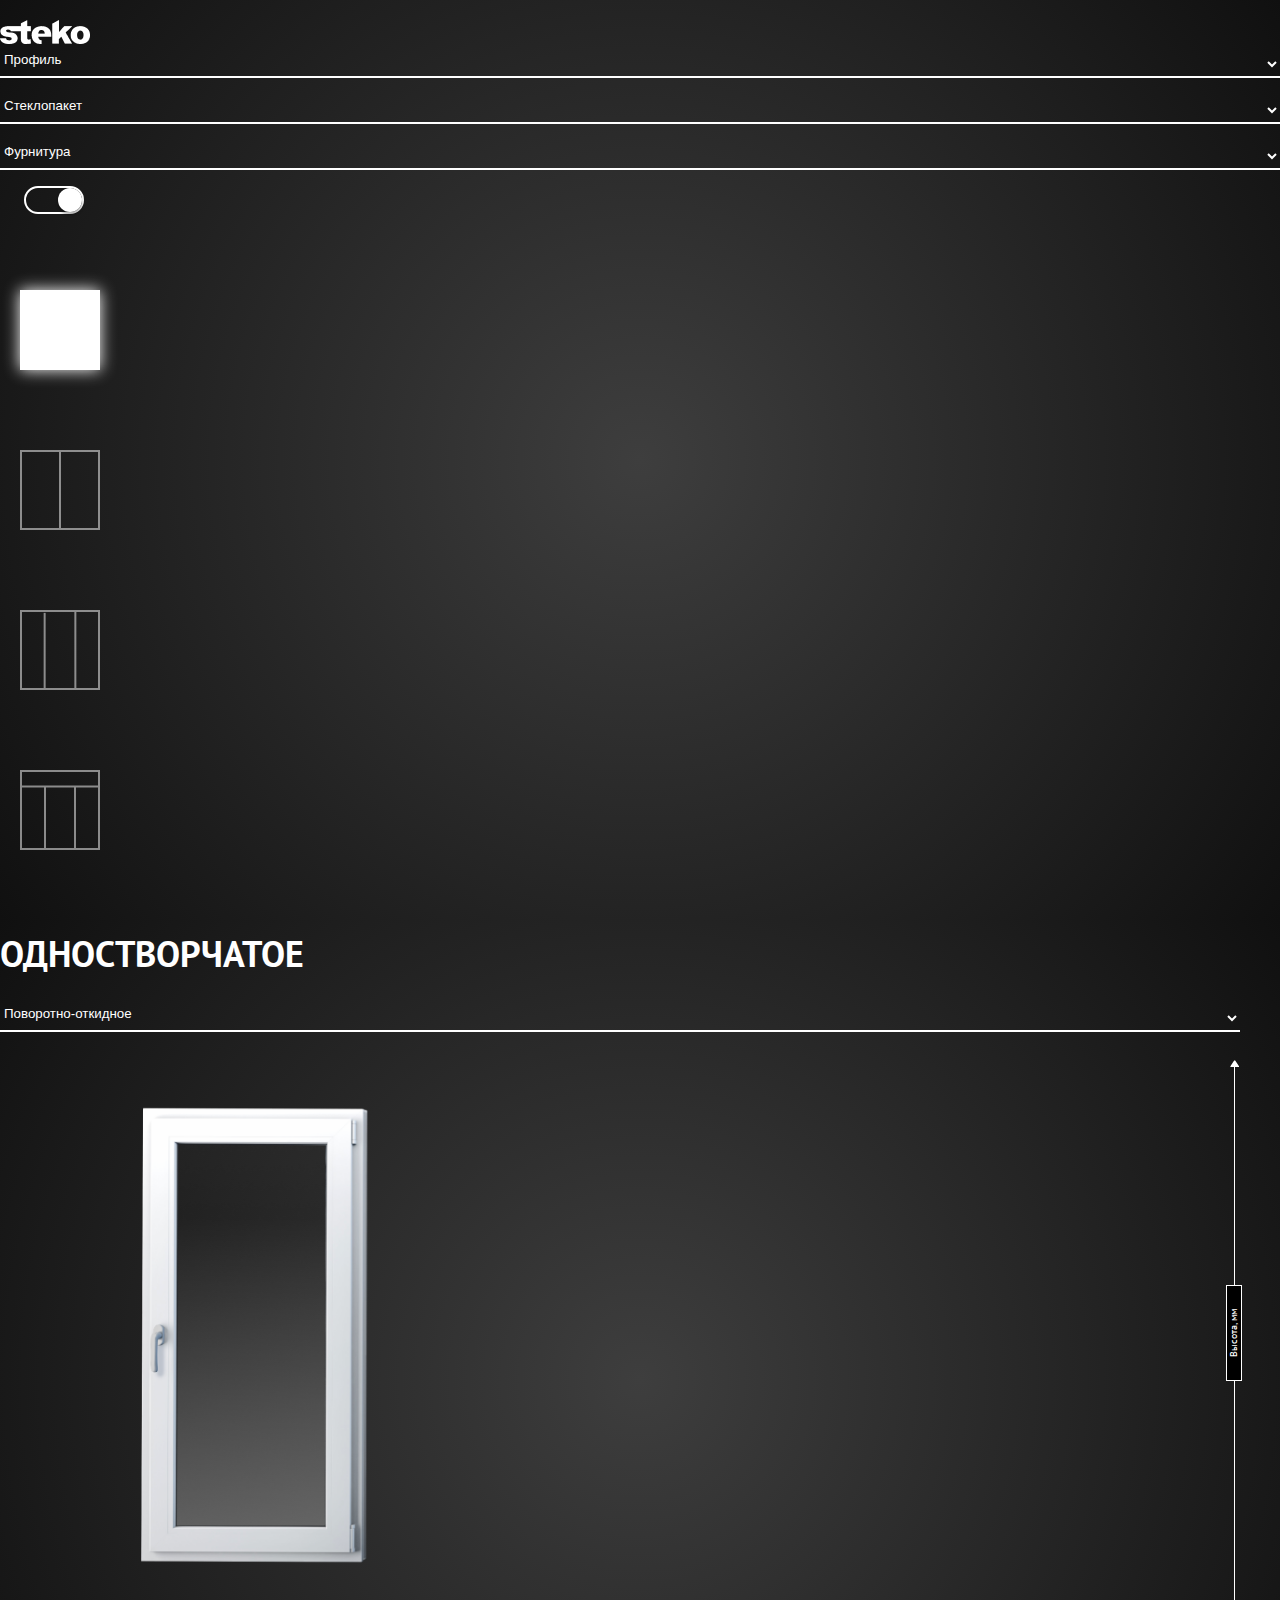
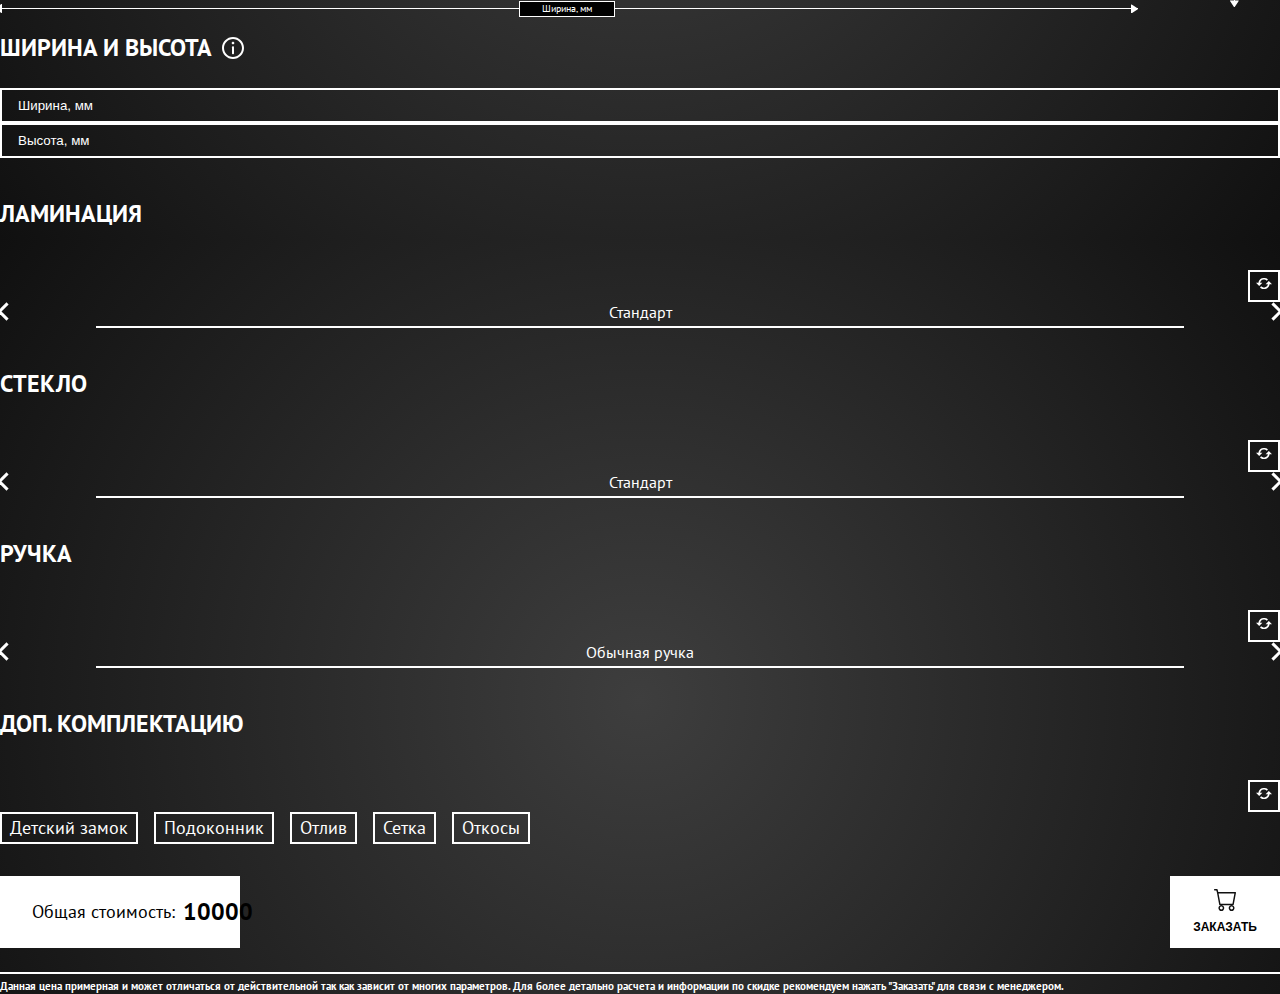
==== index.html @ fc3c8a5c "fixed margins and paddings" ====
<!DOCTYPE html>
<html lang="en">
  <head>
    <meta charset="UTF-8" />
    <meta name="viewport" content="width=device-width, initial-scale=1.0" />
    <title>Document</title>
    <link rel="preconnect" href="https://fonts.gstatic.com" />
    <meta name="description" content="Калькулятор Окон" />
    <meta name="theme-color" content="#000000" />
    <link
      href="https://fonts.googleapis.com/css2?family=PT+Sans:wght@400;700&display=swap"
      rel="stylesheet"
    />
    <link
      href="https://cdn.jsdelivr.net/npm/bootstrap@5.0.1/dist/css/bootstrap.min.css"
      rel="stylesheet"
      integrity="sha384-+0n0xVW2eSR5OomGNYDnhzAbDsOXxcvSN1TPprVMTNDbiYZCxYbOOl7+AMvyTG2x"
      crossorigin="anonymous"
    />

    <link rel="stylesheet" href="./style/main.css" />
  </head>
  <body>
    <div class="container">
      <div class="row">
        <div class="col-2">
          <a href="#" aria-label="main logo">
            <img
              class="logo"
              src="./images/logo.png"
              alt="Логотип Стеко"
              loading="lazy"
            />
          </a>
        </div>
        <div class="col-3">
          <select class="main-select" name="select" required="">
            <option value="">Профиль</option>
            <option value="8000">Steko IDEAL 8000 Round Line</option>
            <option value="7000">Steko IDEAL 7000</option>
            <option value="4000">Steko IDEAL 4000</option>
            <option value="2000">Steko IDEAL 2000</option>
            <option value="V90">Steko V90</option>
            <option value="S700">Steko S700</option>
            <option value="S500">Steko S500</option>
            <option value="S400">Steko S400</option>
          </select>
        </div>
        <div class="col-3">
          <select class="main-select" name="select" required="">
            <option value="">Стеклопакет</option>
            <option value="1">Однокамерный</option>
            <option value="2">Двухкамерный</option>
            <option value="1+">1-кам Энергосберегающие</option>
            <option value="2+">2-кам Энергосберегающие</option>
            <option value="sndw">Сендвич панели</option>
          </select>
        </div>
        <div class="col-3">
          <select class="main-select" name="select" required="">
            <option value="">Фурнитура</option>
            <option value="Steko">Steko+</option>
            <option value="ELITE">Axor ELITE +</option>
            <option value="Komfort">Axor Komfort Line k-3</option>
            <option value="Maco">Maco VZ</option>
          </select>
        </div>
        <div class="col-1">
          <div id="toggles">
            <input
              type="checkbox"
              name="checkbox1"
              id="checkbox1"
              class="ios-toggle"
              checked
              aria-label="выбор вида"
            />
            <label
              for="checkbox1"
              class="checkbox-label"
              data-off=""
              data-on=""
            ></label>
          </div>
        </div>
      </div>
    </div>
    <div class="container">
      <div class="row choice-window-block">
        <div class="col-xl-2 col-lg-12">
          <div class="window-wrap">
            <div data-mode="1" class="window window--active">
              <img
                data-active="./images/window-single.svg"
                src="./images/window-singleActive.svg"
                alt="Окно одностворчетое"
                loading="lazy"
              />
            </div>
            <div data-mode="2" class="window">
              <img
                data-active="./images/window-doubleActive.svg"
                src="./images/window-double.svg"
                alt="Окно двухстворчетое"
                loading="lazy"
              />
            </div>
            <div data-mode="3" class="window">
              <img
                data-active="./images/window-tripleActive.svg"
                src="./images/window-triple.svg"
                alt="Окно Трехстворчетое"
                loading="lazy"
              />
            </div>
            <div data-mode="4" class="window">
              <img
                data-active="./images/window-triplePActive.svg"
                src="./images/window-tripleP.svg"
                alt="Окно Четырестворчетое"
                loading="lazy"
              />
            </div>
          </div>
        </div>
        <div class="col-xl-6 col-md-8 custom-col-frame">
          <h2 class="main-title" id="type-window">Одностворчатое</h2>
          <div class="row type-window-wrap">
            <div class="col-12">
              <select class="main-select" name="select" required="">
                <option value="">Поворотно-откидное</option>
                <option value="Steko">Поворотное</option>
                <option value="ELITE">Откидное</option>
                <option value="Komfort">Глухое</option>
              </select>
            </div>
          </div>
          <div class="frame-glass-wrap">
            <div class="window-frame animation--active">
              <div class="window-glass"></div>
            </div>
            <div class="border-bot">
              <img
                class="arrow-left"
                src="./images/arrow.svg"
                alt="Стрелка влево"
                loading="lazy"
              />
              <div class="block-width">Ширина, мм</div>
              <img
                class="arrow-right"
                src="./images/arrow.svg"
                alt="Стрелка вправо"
                loading="lazy"
              />
            </div>
            <div class="border-right">
              <img
                class="arrow-top"
                src="./images/arrow.svg"
                alt="Стрелка вверх"
                loading="lazy"
              />
              <div class="block-height">
                <span class="reverse-text">Высота, мм</span>
              </div>
              <img
                class="arrow-bot"
                src="./images/arrow.svg"
                alt="Стрелка вниз"
                loading="lazy"
              />
            </div>
          </div>
        </div>
        <div class="col-xl-4 col-md-4">
          <div class="row">
            <div class="info-wrap">
              <h3 class="second-title hlp-title d-inline">ШИРИНА И ВЫСОТА</h3>
              <img
                src="./images/info.svg"
                class="info"
                alt="Информация"
                loading="lazy"
              />
              <div class="warning-block hidden">
                Внимание! Значение высоты и ширины ограничены Ширина от 500, мм
                до 2700, мм Высота от 500, мм до 1600, мм
              </div>
            </div>
          </div>
          <div class="row">
            <div class="col-12">
              <div class="row">
                <div class="col-6">
                  <input
                    id="widthInp"
                    class="main-input"
                    type="text"
                    placeholder="Ширина, мм"
                  />
                </div>
                <div class="col-6">
                  <input
                    id="heightInp"
                    class="main-input"
                    type="text"
                    placeholder="Высота, мм"
                  />
                </div>
              </div>
              <div class="row second-title-wrap">
                <div class="col-10">
                  <h3 class="second-title">ЛАМИНАЦИЯ</h3>
                </div>
                <div class="col-2">
                  <button class="refresh-button" aria-label="Refresh button">
                    <img
                      class="refresh-button-image"
                      src="./images/icon/refresh.svg"
                      alt="refresh button"
                      loading="lazy"
                    />
                  </button>
                </div>
              </div>
              <div class="row">
                <div class="col-12">
                  <div class="choice-options" data-select="lam">
                    <p><i data-arrow="prev" class="arrow left"></i></p>
                    <div class="choice-wrap choice-wrap-lam"></div>
                    <p><i data-arrow="next" class="arrow right"></i></p>
                  </div>
                </div>
              </div>
              <div class="row second-title-wrap">
                <div class="col-10">
                  <h3 class="second-title">СТЕКЛО</h3>
                </div>
                <div class="col-2">
                  <button class="refresh-button" aria-label="Refresh button">
                    <img
                      class="refresh-button-image"
                      src="./images/icon/refresh.svg"
                      alt="refresh button"
                      loading="lazy"
                    />
                  </button>
                </div>
              </div>
              <div class="row">
                <div class="col-12">
                  <div class="choice-options" data-select="win">
                    <p><i data-arrow="prev" class="arrow left"></i></p>
                    <div class="choice-wrap choice-wrap-glass"></div>
                    <p><i data-arrow="next" class="arrow right"></i></p>
                  </div>
                </div>
              </div>
              <div class="row second-title-wrap">
                <div class="col-10">
                  <h3 class="second-title">РУЧКА</h3>
                </div>
                <div class="col-2">
                  <button class="refresh-button" aria-label="Refresh button">
                    <img
                      class="refresh-button-image"
                      src="./images/icon/refresh.svg"
                      alt="refresh button"
                      loading="lazy"
                    />
                  </button>
                </div>
              </div>
              <div class="row">
                <div class="col-12">
                  <div class="choice-options" data-select="cab">
                    <p><i data-arrow="prev" class="arrow left"></i></p>
                    <div class="choice-wrap choice-wrap-cab"></div>
                    <p><i data-arrow="next" class="arrow right"></i></p>
                  </div>
                </div>
              </div>
              <div class="row second-title-wrap">
                <div class="col-10">
                  <h3 class="second-title extend-title">доп. комплектацию</h3>
                </div>
                <div class="col-2">
                  <button
                    class="refresh-button extend-button"
                    aria-label="Refresh button"
                  >
                    <img
                      class="refresh-button-image"
                      src="./images/icon/refresh.svg"
                      alt="refresh button"
                      loading="lazy"
                    />
                  </button>
                </div>
              </div>
              <div class="row">
                <div class="col-12">
                  <div class="extend-elems">
                    <span class="extend-item">Детский замок</span>
                    <span class="extend-item">Подоконник</span>
                    <span class="extend-item">Отлив</span>
                    <span class="extend-item">Сетка</span>
                    <span class="extend-item">Откосы</span>
                  </div>
                </div>
              </div>
              <div class="row">
                <div class="col-12 bottom-block">
                  <div class="result-wrap">
                    Общая стоимость:
                    <span class="text-result" id="result">10000</span>
                  </div>
                  <button class="order-button">
                    <img
                      class="cart-image"
                      src="./images/cart.svg"
                      alt="Корзина"
                      loading="lazy"
                    />
                    ЗАКАЗАТЬ
                  </button>
                </div>
              </div>
            </div>
          </div>
        </div>
        <div class="line"></div>
        <div class="row">
          <span class="footer-text"
            >Данная цена примерная и может отличаться от действительной так как
            зависит от многих параметров. Для более детально расчета и
            информации по скидке рекомендуем нажать "Заказать" для связи с
            менеджером.
          </span>
        </div>
      </div>
    </div>
    <script
      src="https://cdn.jsdelivr.net/npm/bootstrap@5.0.1/dist/js/bootstrap.bundle.min.js"
      integrity="sha384-gtEjrD/SeCtmISkJkNUaaKMoLD0//ElJ19smozuHV6z3Iehds+3Ulb9Bn9Plx0x4"
      crossorigin="anonymous"
    ></script>
    <script src="./script/index.js"></script>
  </body>
</html>
---- style/main.css ----
*,
:before,
:after {
  box-sizing: border-box;
  margin: 0;
  padding: 0;
  outline: none;
}
#toggles {
  width: 60px;
  text-align: center;
}
img {
  width: 100%;
  max-width: 100%;
}
.ios-toggle,
.ios-toggle:active {
  position: absolute;
  top: -5000px;
  height: 0;
  width: 0;
  opacity: 0;
  border: none;
  outline: none;
}
.logo {
  width: 90px;
}
.checkbox-label {
  display: block;
  position: relative;
  padding: 12px;
  margin-bottom: 20px;
  font-size: 12px;
  line-height: 16px;
  width: 100%;
  height: 16px;
  border-radius: 18px;
  background: #c9a7a700;
  cursor: pointer;
  margin-left: 24px;
  border: 2px solid white;
}

.checkbox-label:before {
  margin-left: auto;
  transition: 0.5s;
  content: "";
  display: block;
  position: absolute;
  z-index: 1;
  line-height: 34px;
  text-indent: 40px;
  height: 24px;
  width: 24px;
  border-radius: 100%;
  top: 0px;
  left: 0px;
  right: auto;
  background: rgb(255, 255, 255);
  box-shadow: 0 3px 3px rgba(0, 0, 0, 0.2), 0 0 0 2px #dddddd00;
}

.checkbox-label:after {
  margin-left: 24px;
  content: attr(data-off);
  display: block;
  position: absolute;
  z-index: 0;
  top: 0;
  width: 0;
  text-align: right;
  color: #bfbfbf00;
  white-space: nowrap;
}

.ios-toggle:checked + .checkbox-label {
  margin-left: 24px;
  box-shadow: inset 0 0 0 20px rgba(175, 175, 175, 0),
    0 0 0 2px rgba(175, 175, 175, 0);
}

.ios-toggle:checked + .checkbox-label:before {
  transition: 0.5s;
  left: calc(100% - 24px);
  box-shadow: 0 0 0 2px transparent, 0 3px 3px rgba(0, 0, 0, 0.3);
}

.ios-toggle:checked + .checkbox-label:after {
  content: attr(data-on);
  left: 60px;
  width: 36px;
}

#checkbox1 + .checkbox-label {
  transition: 0.5s;
  box-shadow: inset 0 0 0 0px rgba(175, 175, 175, 0), 0 0 0 2px #dddddd00;
}

#checkbox1:checked + .checkbox-label {
  box-shadow: inset 0 0 0 18px rgba(175, 175, 175, 0),
    0 0 0 2px rgba(175, 175, 175, 0);
}

#checkbox1:checked + .checkbox-label:after {
  color: rgba(175, 175, 175, 0);
}
body {
  max-height: 100vh;
  color: white;
  background: rgb(62, 62, 62);
  background: radial-gradient(
    circle,
    rgba(62, 62, 62, 1) 0%,
    rgba(16, 16, 16, 1) 100%
  );
  font-family: "PT Sans", sans-serif;
  margin-top: 20px;
}
.d-flex {
  display: flex;
}
.option-wrap {
  justify-content: space-between;
  margin: 0 auto;
  width: 500px;
}
select {
  width: 100%;
}
.frame-glass-wrap {
  transition: 0.3s;
  position: relative;
}
.window-wrap {
  padding-top: 20px;
}
.frame-glass-wrap-fixed {
  transition: 0.3s;
  z-index: 3;
  position: fixed;
  top: -70px;
  width: 100%;
  background: rgb(34, 34, 34);
  background: linear-gradient(
    90deg,
    rgba(34, 34, 34, 1) 0%,
    rgba(47, 47, 47, 1) 50%,
    rgba(34, 34, 34, 1) 100%
  );
  left: -20px;
}

.window {
  margin: 20px;
  transition: 0.5s;
  margin-right: auto;
  cursor: pointer;
  margin-bottom: 80px;
  width: 80px;
  height: 80px;
  opacity: 0.5;
}
@keyframes fade {
  0% {
    opacity: 0;
  }
  100% {
    opacity: 1;
  }
}
.window:hover {
  opacity: 1;
}
.window--active {
  animation: fade 0.5s linear;
  box-shadow: 0px 0px 15px 0px #ffffff;
  opacity: 1;
}
.window-glass {
  position: absolute;
  background-position: center center;
  margin: 0 auto;
  z-index: -1;
  margin-top: 20px;
  width: 218px;
  height: 452px;
  transform: translate(80%, 9%);
}
.window-glass-double {
  position: absolute;
  background-position: center center;
  margin: 0 auto;
  z-index: -1;
  margin-top: 20px;
  width: 390px;
  height: 420px;
  transform: translate(20%, 10%);
}

.window-glass-triple {
  position: absolute;
  background-position: center center;
  margin: 0 auto;
  z-index: -1;
  margin-top: 20px;
  width: 476px;
  height: 320px;
  transform: translate(10%, 40%);
}
.window-glass-quad {
  position: absolute;
  background-position: center center;
  margin: 0 auto;
  z-index: -1;
  margin-top: 20px;
  width: 400px;
  height: 400px;
  transform: translate(20%, 18%);
}
.window-frame {
  background-repeat: no-repeat;
  background-position: center;
  background-size: contain;
  position: relative;
  width: 560px;
  height: 560px;
}
.animation--active {
  animation: fade 1s linear;
}
.border-bot {
  overflow: visible;
  position: absolute;
  width: 90%;
  height: 1px;
  background: white;
  padding: 0;
  left: 2%;
}
.arrow-left {
  max-width: none;
  z-index: 2;
  position: absolute;
  left: 0;
  top: -4px;
  width: 7px;
}
.arrow-right {
  max-width: none;
  z-index: 2;
  top: -4px;
  position: absolute;
  right: 0;
  width: 7px;
  transform: rotate(180deg);
}
.border-right {
  overflow: visible;
  top: 3%;
  right: 5px;
  position: absolute;
  padding: 0;
  width: 1px;
  height: 536px;
  background: white;
}
.block-width {
  z-index: 3;
  position: absolute;
  top: 50%;
  left: 50%;
  background: black;
  border: 1px solid white;
  width: 96px;
  height: 16px;
  transform: translate(-50%, -50%);
  font-size: 10px;
  text-align: center;
}
.block-height {
  z-index: 3;
  position: absolute;
  top: 50%;
  left: -50%;
  background: black;
  border: 1px solid white;
  width: 16px;
  height: 96px;
  transform: translate(-50%, -50%);
}
.arrow-top {
  max-width: none;
  z-index: 2;
  position: absolute;
  top: -6px;
  left: -3px;
  width: 7px;
  transform: rotate(90deg);
}
.reverse-text {
  height: 100%;
  text-align: center;
  writing-mode: vertical-lr;
  transform: rotate(180deg);
  font-size: 10px;
}
.arrow-bot {
  max-width: none;
  z-index: 2;
  position: absolute;
  bottom: -8px;
  left: -3px;
  width: 7px;
  transform: rotate(-90deg);
}
.choice-window-block {
  padding-top: 16px;
}
.main-title {
  margin: 0;
  text-transform: uppercase;
  font-style: normal;
  font-weight: bold;
  font-size: 36px;
  line-height: 48px;
  padding-bottom: 24px;
}
.second-title {
  margin-bottom: 0;
  font-style: normal;
  font-weight: bold;
  font-size: 24px;
  line-height: 32px;
  padding-top: 40px;
  padding-bottom: 24px;
}
.main-input {
  padding: 8px 16px;
  color: white;
  background: transparent;
  border: 2px solid #ffffff;
  width: 100%;
}
.info-wrap {
  display: flex;
  align-items: center;
  position: relative;
}
.main-input::placeholder {
  color: white;
}
.second-title-wrap {
  align-items: center;
}
.main-select {
  color: white;
  background: transparent;
  border: none;
  border-bottom: 2px solid white;
  padding-bottom: 8px;
  margin-bottom: 16px;
}
.main-select option {
  background: #000;
}
i {
  border: solid white;
  border-width: 0 3px 3px 0;
  display: inline-block;
  padding: 3px;
}

.right {
  transform: rotate(-45deg);
  -webkit-transform: rotate(-45deg);
}
.arrow {
  cursor: pointer;
  padding: 5px;
}
.left {
  transform: rotate(135deg);
  -webkit-transform: rotate(135deg);
}
.custom-col-frame {
  padding-right: 40px;
}
.up {
  transform: rotate(-135deg);
  -webkit-transform: rotate(-135deg);
}

.down {
  transform: rotate(45deg);
  -webkit-transform: rotate(45deg);
}
.choice-options {
  margin: 0 auto;
  width: 100%;
  padding: 0;
  display: flex;
  justify-content: space-between;
  align-items: baseline;
}
.d-inline {
  margin: 0;
  padding-top: 24px;
  padding-bottom: 24px;
  display: inline;
}
.choice-text {
  margin-bottom: 4px;
  text-align: center;
  width: 100%;
}
.hidden {
  display: none;
}
.choice-wrap {
  text-align: center;
  width: 85%;
  padding-bottom: 4px;
  border-bottom: 2px solid white;
}
.info {
  width: 32px;
  height: 32px;
  cursor: pointer;
  padding-left: 10px;
  font-style: normal;
  font-weight: bold;
  font-size: 24px;
  line-height: 32px;
}
.warning-block {
  z-index: 3;
  padding: 8px;
  font-size: 18px;
  text-align: center;
  background: black;
  position: absolute;
  left: 10%;
  top: 60px;
  width: 345px;
  height: 135px;
  box-shadow: 0px 4px 16px rgba(255, 255, 255, 0.25);
}
.main-button {
  width: 240px;
  color: white;
  margin-right: auto;
  margin-top: 20px;
  padding: 16px;
  text-transform: uppercase;
  background: black;
  border: 2px solid #ffffff;
  box-sizing: border-box;
  backdrop-filter: blur(4px);
}
.main-button:hover {
  color: black;
  background: white;
}
.result-wrap {
  align-items: center;
  display: flex;
  flex-direction: row;
  flex-wrap: nowrap;
  background: white;
  color: #000;
  width: 280px;
  height: 72px;
  font-weight: normal;
  font-size: 18px;
  line-height: 28px;
  margin-bottom: 24px;
  text-align: center;
  white-space: nowrap;
  padding: 0 16px;
  padding-left: 32px;
}
.text-result {
  padding-left: 8px;
  width: 40px;
  font-weight: bold;
  font-size: 24px;
  line-height: 32px;
}
.refresh-button {
  background: transparent;
  border: 2px solid #ffffff;
  width: 32px;
  height: 32px;
  margin-top: 16px;
  display: block;
  margin-left: auto;
}
.refresh-button-image {
  padding-bottom: 3px;
  width: 16px;
  height: 16px;
}
.extend-title {
  text-transform: uppercase;
  padding-bottom: 24px;
  margin-bottom: 0;
}
.extend-elems {
  display: flex;
  flex-wrap: wrap;
}
.extend-item {
  transition: 0.5s;
  cursor: pointer;
  padding: 0 8px;
  margin-right: 16px;
  margin-bottom: 16px;
  border: 2px solid #ffffff;
  text-align: center;
  font-size: 18px;
  line-height: 28px;
}
.extend-item--active {
  background: white;
  color: #000;
}
.extend-button {
  margin-left: auto;
}
.line {
  height: 2px;
  background: white;
}
.bottom-block {
  padding-top: 16px;
  display: flex;
  justify-content: space-between;
}
.footer-text {
  padding-top: 8px;
  text-align: center;
  font-weight: bold;
  font-size: 11px;
  line-height: 16px;
}
.order-button {
  font-weight: bold;
  font-size: 12px;
  line-height: 16px;
  border: none;
  width: 110px;
  height: 72px;
  color: #000;
  background: #ffffff;
  display: flex;
  flex-direction: column;
  align-items: center;
  justify-content: center;
}

.order-button:hover {
  box-shadow: 0px 0px 15px 0px #ffffff;
}
.cart-image {
  padding-bottom: 8px;
  width: 30px;
  height: 30px;
}
@media screen and (max-width: 1400px) {
  .result-wrap {
    width: 240px;
  }

  .frame-glass-wrap {
    margin-left: -30px;
  }
}

@media screen and (max-width: 1200px) {
  .window-wrap {
    display: flex;
    flex-direction: row;
    align-items: center;
    padding-bottom: 20px;
  }
  .window {
    margin: 0 auto;
  }
  .frame-glass-wrap {
    margin-left: -30px;
  }
  .border-bot {
    width: 400px;
    left: 16%;
  }
  .info-wrap {
    margin-top: 24px;
  }
  .result-wrap {
    padding: 0 8px;
    font-size: 14px;
    width: 200px;
  }
  .order-button {
    width: 80px;
  }
}
@media screen and (max-width: 992px) {
  .frame-glass-wrap {
    padding-top: 30px;
    margin-left: -100px;
  }
  .result-wrap {
    flex-direction: column;
    align-items: center;
    text-align: center;
    width: 130px;
    font-size: 14px;
    padding: 0 8px;
  }
  .text-result {
    width: 70px;
    text-align: center;
  }
  .info-wrap {
    margin-top: 24px;
  }
  .order-button {
    width: 80px;
  }
}

@media screen and (max-width: 768px) {
  .window-frame {
    max-width: 460px;
    max-height: 460px;
  }
  .frame-glass-wrap {
    margin-left: 20px;
  }
  .window-glass {
    width: 179px;
    height: 352px;
  }
  .window-glass-double {
    width: 340px;
    height: 350px;
  }

  .window-glass-triple {
    width: 380px;
    height: 260px;
  }
  .window-glass-quad {
    width: 330px;
    height: 320px;
  }
  .border-bot {
    width: 400px;
    left: 4%;
  }
  .border-right {
    height: 450px;
  }
  .frame-glass-wrap {
    margin-left: 20px;
    margin-top: 70px;
  }
}
@media screen and (max-width: 576px) {
  .window-frame {
    width: 300px;
    height: 300px;
  }
  .window-frame-fixed {
    margin-left: 30px;
  }
  .window-glass {
    width: 117px;
    height: 234px;
  }
  .window-glass-double {
    width: 217px;
    height: 220px;
  }

  .window-glass-triple {
    width: 250px;
    height: 160px;
  }
  .ios-toggle:checked + .checkbox-label:before {
    left: 0;
    box-shadow: 0 0 0 2px transparent, 0 3px 3px rgb(0 0 0 / 30%);
  }
  .ios-toggle:checked + .checkbox-label:before {
    top: calc(100% - 14px);
    box-shadow: 0 0 0 2px transparent, 0 3px 3px rgb(0 0 0 / 30%);
  }
  .window-glass-quad {
    width: 220px;
    height: 209px;
  }
  .checkbox-label:before {
    height: 16px;
    width: 16px;
  }
  .border-bot {
    width: 80%;
    right: 0;
  }
  .checkbox-label {
    padding: 8px;
    height: 40px;
  }
  .border-right {
    right: 45px;
    height: 310px;
  }
  #toggles {
    width: 0px;
    text-align: center;
  }
  .main-title {
    font-size: 28px;
  }
}
@media screen and (max-width: 400px) {
  .frame-glass-wrap {
    margin-left: 20px;
  }
  .border-right {
    right: 25px;
    height: 310px;
  }
  .border-bot {
    width: 90%;
    left: 2%;
  }
  .checkbox-label {
    padding: 7px;
    width: 30%;
  }
  .checkbox-label:before {
    height: 14px;
    width: 14px;
  }
}
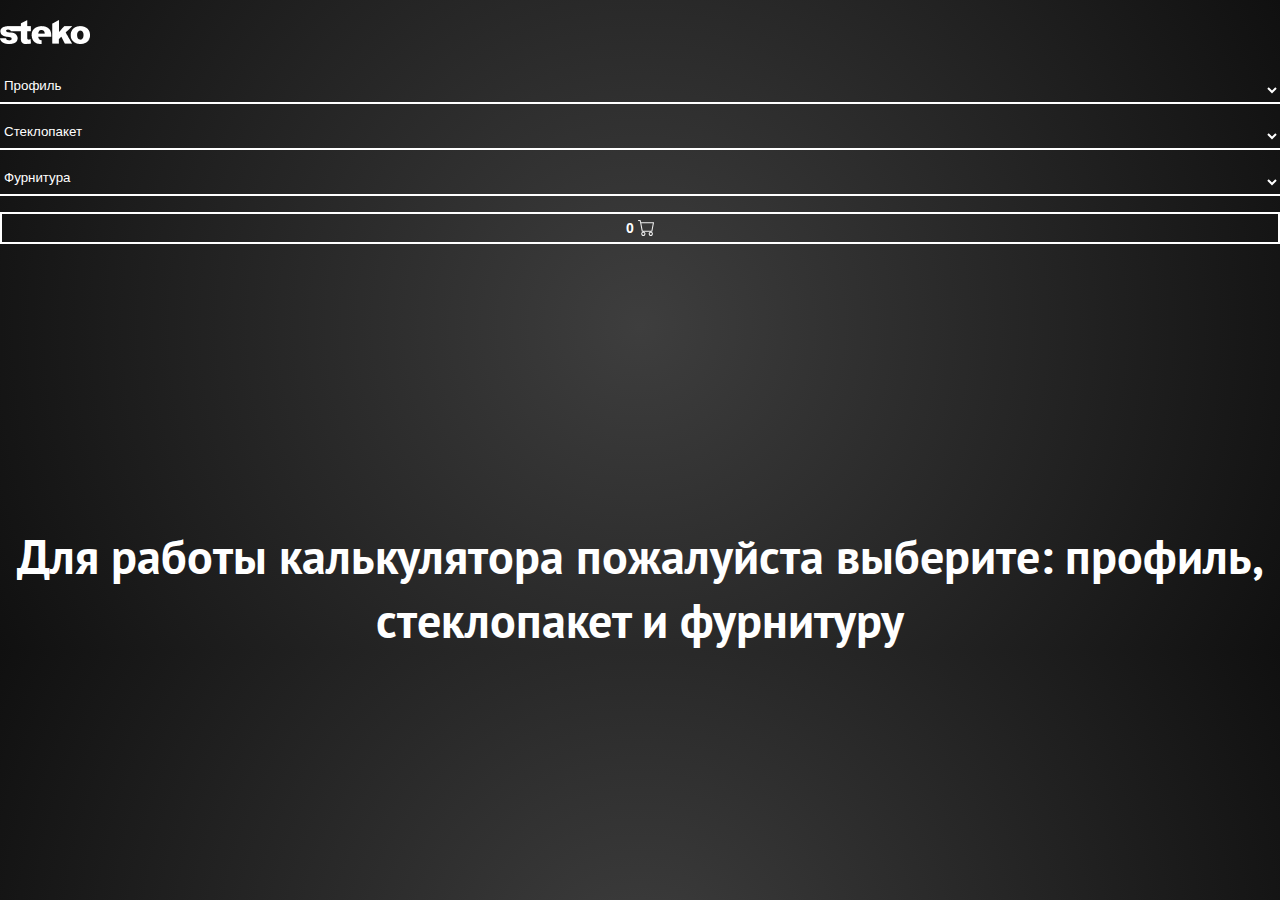
==== commit 8156e688: "cart" ====
--- a/index.html
+++ b/index.html
@@ -3,9 +3,12 @@
   <head>
     <meta charset="UTF-8" />
     <meta name="viewport" content="width=device-width, initial-scale=1.0" />
-    <title>Document</title>
+    <title>Window Calculator</title>
     <link rel="preconnect" href="https://fonts.gstatic.com" />
-    <meta name="description" content="Калькулятор Окон" />
+    <meta
+      name="description"
+      content="Калькулятор Окон, Steko, Стеко, Калькулятор Стеко"
+    />
     <meta name="theme-color" content="#000000" />
     <link
       href="https://fonts.googleapis.com/css2?family=PT+Sans:wght@400;700&display=swap"
@@ -21,324 +24,445 @@
     <link rel="stylesheet" href="./style/main.css" />
   </head>
   <body>
-    <div class="container">
-      <div class="row">
-        <div class="col-2">
-          <a href="#" aria-label="main logo">
-            <img
-              class="logo"
-              src="./images/logo.png"
-              alt="Логотип Стеко"
-              loading="lazy"
-            />
-          </a>
-        </div>
-        <div class="col-3">
-          <select class="main-select" name="select" required="">
-            <option value="">Профиль</option>
-            <option value="8000">Steko IDEAL 8000 Round Line</option>
-            <option value="7000">Steko IDEAL 7000</option>
-            <option value="4000">Steko IDEAL 4000</option>
-            <option value="2000">Steko IDEAL 2000</option>
-            <option value="V90">Steko V90</option>
-            <option value="S700">Steko S700</option>
-            <option value="S500">Steko S500</option>
-            <option value="S400">Steko S400</option>
-          </select>
-        </div>
-        <div class="col-3">
-          <select class="main-select" name="select" required="">
-            <option value="">Стеклопакет</option>
-            <option value="1">Однокамерный</option>
-            <option value="2">Двухкамерный</option>
-            <option value="1+">1-кам Энергосберегающие</option>
-            <option value="2+">2-кам Энергосберегающие</option>
-            <option value="sndw">Сендвич панели</option>
-          </select>
-        </div>
-        <div class="col-3">
-          <select class="main-select" name="select" required="">
-            <option value="">Фурнитура</option>
-            <option value="Steko">Steko+</option>
-            <option value="ELITE">Axor ELITE +</option>
-            <option value="Komfort">Axor Komfort Line k-3</option>
-            <option value="Maco">Maco VZ</option>
-          </select>
-        </div>
-        <div class="col-1">
-          <div id="toggles">
-            <input
-              type="checkbox"
-              name="checkbox1"
-              id="checkbox1"
-              class="ios-toggle"
-              checked
-              aria-label="выбор вида"
-            />
-            <label
-              for="checkbox1"
-              class="checkbox-label"
-              data-off=""
-              data-on=""
-            ></label>
+    <div class="content-wrap">
+      <div class="container">
+        <div class="row">
+          <div class="col-sm-12 col-md-2 small-logo">
+            <div class="top-section-wrap">
+              <a href="#" aria-label="main logo" class="logo-link">
+                <img
+                  class="logo"
+                  src="./images/logo.png"
+                  alt="Логотип Стеко"
+                  loading="lazy"
+                />
+              </a>
+              <div class="small-toggle">
+                <div id="toggles">
+                  <input
+                    type="checkbox"
+                    name="checkbox1"
+                    id="checkbox1"
+                    class="ios-toggle"
+                    checked
+                    aria-label="выбор вида"
+                  />
+                  <label
+                    for="checkbox1"
+                    class="checkbox-label"
+                    data-off=""
+                    data-on=""
+                  ></label>
+                </div>
+              </div>
+            </div>
+          </div>
+          <div class="col-sm-12 col-md-3">
+            <select class="main-select" name="select" required="">
+              <option value="">Профиль</option>
+              <option value="8000">Steko IDEAL 8000 Round Line</option>
+              <option value="7000">Steko IDEAL 7000</option>
+              <option value="4000">Steko IDEAL 4000</option>
+              <option value="2000">Steko IDEAL 2000</option>
+              <option value="V90">Steko V90</option>
+              <option value="S700">Steko S700</option>
+              <option value="S500">Steko S500</option>
+              <option value="S400">Steko S400</option>
+            </select>
+          </div>
+          <div class="col-sm-12 col-md-3">
+            <select class="main-select" name="select" required="">
+              <option value="">Стеклопакет</option>
+              <option value="1">Однокамерный</option>
+              <option value="2">Двухкамерный</option>
+              <option value="1+">1-кам Энергосберегающие</option>
+              <option value="2+">2-кам Энергосберегающие</option>
+              <option value="sndw">Сендвич панели</option>
+            </select>
+          </div>
+          <div class="col-sm-12 col-md-3">
+            <select class="main-select" name="select" required="">
+              <option value="">Фурнитура</option>
+              <option value="Steko">Steko+</option>
+              <option value="ELITE">Axor ELITE +</option>
+              <option value="Komfort">Axor Komfort Line k-3</option>
+              <option value="Maco">Maco VZ</option>
+            </select>
+          </div>
+          <div class="col-sm-0 col-md-1">
+            <button class="order-button">
+              <span class="cart-count">3</span>
+              <img
+                class="cart-image"
+                src="./images/cart.svg"
+                alt="Корзина"
+                loading="lazy"
+              />
+            </button>
           </div>
         </div>
       </div>
+      <div class="container">
+        <div class="dark-body hidden"></div>
+        <div class="pre-message">
+          <h1 class="pre-message-title">
+            Для работы калькулятора пожалуйста выберите: профиль, стеклопакет и
+            фурнитуру
+          </h1>
+        </div>
+        <div class="row choice-window-block hidden">
+          <div class="col-xl-2 col-lg-12">
+            <div class="window-wrap">
+              <div class="big-toggle">
+                <div id="toggles">
+                  <input
+                    type="checkbox"
+                    name="checkbox2"
+                    id="checkbox2"
+                    class="ios-toggle"
+                    checked
+                    aria-label="выбор вида"
+                  />
+                  <label
+                    for="checkbox2"
+                    class="checkbox-label"
+                    data-off=""
+                    data-on=""
+                  >
+                  </label>
+                  <div class="toggle-text">ПВХ</div>
+                </div>
+              </div>
+              <div data-mode="1" class="window window--active">
+                <img
+                  data-active="./images/window-single.svg"
+                  src="./images/window-singleActive.svg"
+                  alt="Окно одностворчетое"
+                  loading="lazy"
+                />
+              </div>
+              <div data-mode="2" class="window">
+                <img
+                  data-active="./images/window-doubleActive.svg"
+                  src="./images/window-double.svg"
+                  alt="Окно двухстворчетое"
+                  loading="lazy"
+                />
+              </div>
+              <div data-mode="3" class="window">
+                <img
+                  data-active="./images/window-tripleActive.svg"
+                  src="./images/window-triple.svg"
+                  alt="Окно Трехстворчетое"
+                  loading="lazy"
+                />
+              </div>
+              <div data-mode="4" class="window">
+                <img
+                  data-active="./images/window-triplePActive.svg"
+                  src="./images/window-tripleP.svg"
+                  alt="Окно Четырестворчетое"
+                  loading="lazy"
+                />
+              </div>
+              <div data-mode="1" class="window">
+                <img
+                  data-active="./images/window-balkonActive.svg"
+                  src="./images/window-balkon.svg"
+                  alt="Балконная дверь"
+                  loading="lazy"
+                />
+              </div>
+            </div>
+          </div>
+          <div class="col-xl-6 col-md-8 custom-col-frame">
+            <h2 class="main-title" id="type-window">Одностворчатое</h2>
+            <div class="row type-window-wrap">
+              <div class="col-12">
+                <select class="main-select" name="select" required="">
+                  <option value="">Поворотно-откидное</option>
+                  <option value="Steko">Поворотное</option>
+                  <option value="ELITE">Откидное</option>
+                  <option value="Komfort">Глухое</option>
+                </select>
+              </div>
+            </div>
+            <div class="frame-glass-wrap">
+              <div class="window-frame animation--active">
+                <div class="window-glass"></div>
+              </div>
+              <div class="border-bot">
+                <img
+                  class="arrow-left"
+                  src="./images/arrow.svg"
+                  alt="Стрелка влево"
+                  loading="lazy"
+                />
+                <div class="block-width">Ширина, мм</div>
+                <img
+                  class="arrow-right"
+                  src="./images/arrow.svg"
+                  alt="Стрелка вправо"
+                  loading="lazy"
+                />
+              </div>
+              <div class="border-right">
+                <img
+                  class="arrow-top"
+                  src="./images/arrow.svg"
+                  alt="Стрелка вверх"
+                  loading="lazy"
+                />
+                <div class="block-height">
+                  <span class="reverse-text">Высота, мм</span>
+                </div>
+                <img
+                  class="arrow-bot"
+                  src="./images/arrow.svg"
+                  alt="Стрелка вниз"
+                  loading="lazy"
+                />
+              </div>
+            </div>
+          </div>
+          <div class="col-xl-4 col-md-4">
+            <div class="row">
+              <div class="info-wrap">
+                <h3 class="second-title hlp-title d-inline">ШИРИНА И ВЫСОТА</h3>
+                <img
+                  src="./images/info.svg"
+                  class="info"
+                  alt="Информация"
+                  loading="lazy"
+                />
+                <div class="warning-block hidden">
+                  Внимание! Значение высоты и ширины ограничены Ширина от 500,
+                  мм до 2700, мм Высота от 500, мм до 1600, мм
+                </div>
+              </div>
+            </div>
+            <div class="row">
+              <div class="col-12">
+                <div class="row">
+                  <div class="col-6">
+                    <input
+                      id="widthInp"
+                      class="main-input"
+                      type="text"
+                      placeholder="Ширина, мм"
+                    />
+                  </div>
+                  <div class="col-6">
+                    <input
+                      id="heightInp"
+                      class="main-input"
+                      type="text"
+                      placeholder="Высота, мм"
+                    />
+                  </div>
+                </div>
+                <div class="row second-title-wrap">
+                  <div class="col-10">
+                    <h3 class="second-title">ЛАМИНАЦИЯ</h3>
+                  </div>
+                  <div class="col-2">
+                    <button class="refresh-button" aria-label="Refresh button">
+                      <img
+                        class="refresh-button-image"
+                        src="./images/icon/refresh.svg"
+                        alt="refresh button"
+                        loading="lazy"
+                      />
+                    </button>
+                  </div>
+                </div>
+                <div class="row">
+                  <div class="col-12">
+                    <div class="choice-options" data-select="lam">
+                      <button class="button-toggle">
+                        <img
+                          data-direction="prev"
+                          class="button-arrow"
+                          src="./images/arrow.svg"
+                          alt=""
+                        />
+                      </button>
+                      <div class="choice-wrap choice-wrap-lam"></div>
+                      <button class="button-toggle">
+                        <img
+                          data-direction="next"
+                          class="button-arrow button-right-arrow"
+                          src="./images/arrow.svg"
+                          alt=""
+                        />
+                      </button>
+                    </div>
+                  </div>
+                </div>
+                <div class="row second-title-wrap">
+                  <div class="col-10">
+                    <h3 class="second-title">СТЕКЛО</h3>
+                  </div>
+                  <div class="col-2">
+                    <button class="refresh-button" aria-label="Refresh button">
+                      <img
+                        class="refresh-button-image"
+                        src="./images/icon/refresh.svg"
+                        alt="refresh button"
+                        loading="lazy"
+                      />
+                    </button>
+                  </div>
+                </div>
+                <div class="row">
+                  <div class="col-12">
+                    <div class="choice-options" data-select="win">
+                      <button class="button-toggle">
+                        <img
+                          data-direction="prev"
+                          class="button-arrow"
+                          src="./images/arrow.svg"
+                          alt=""
+                        />
+                      </button>
+                      <div class="choice-wrap choice-wrap-glass"></div>
+                      <button class="button-toggle">
+                        <img
+                          data-direction="next"
+                          class="button-arrow button-right-arrow"
+                          src="./images/arrow.svg"
+                          alt=""
+                        />
+                      </button>
+                    </div>
+                  </div>
+                </div>
+                <div class="row second-title-wrap">
+                  <div class="col-10">
+                    <h3 class="second-title">РУЧКА</h3>
+                  </div>
+                  <div class="col-2">
+                    <button class="refresh-button" aria-label="Refresh button">
+                      <img
+                        class="refresh-button-image"
+                        src="./images/icon/refresh.svg"
+                        alt="refresh button"
+                        loading="lazy"
+                      />
+                    </button>
+                  </div>
+                </div>
+                <div class="row">
+                  <div class="col-12">
+                    <div class="choice-options" data-select="cab">
+                      <button class="button-toggle">
+                        <img
+                          data-direction="prev"
+                          class="button-arrow"
+                          src="./images/arrow.svg"
+                          alt=""
+                        />
+                      </button>
+                      <div class="choice-wrap choice-wrap-cab"></div>
+                      <button class="button-toggle">
+                        <img
+                          data-direction="next"
+                          class="button-right-arrow"
+                          src="./images/arrow.svg"
+                          alt=""
+                        />
+                      </button>
+                    </div>
+                  </div>
+                </div>
+                <div class="row second-title-wrap">
+                  <div class="col-10">
+                    <h3 class="second-title extend-title">доп. комплектацию</h3>
+                  </div>
+                  <div class="col-2">
+                    <button
+                      class="refresh-button extend-button"
+                      aria-label="Refresh button"
+                    >
+                      <img
+                        class="refresh-button-image"
+                        src="./images/icon/refresh.svg"
+                        alt="refresh button"
+                        loading="lazy"
+                      />
+                    </button>
+                  </div>
+                </div>
+                <div class="row">
+                  <div class="col-12">
+                    <div class="extend-elems">
+                      <span data-extend="lock" class="extend-item"
+                        >Детский замок</span
+                      >
+                      <span data-extend="windowsill" class="extend-item"
+                        >Подоконник</span
+                      >
+                      <span data-extend="meticulous" class="extend-item"
+                        >Отлив</span
+                      >
+                      <span data-extend="net" class="extend-item">Сетка</span>
+                      <span data-extend="slopes" class="extend-item"
+                        >Откосы</span
+                      >
+                    </div>
+                  </div>
+                </div>
+                <div class="row">
+                  <div class="col-12 bottom-block">
+                    <div class="result-wrap">
+                      Текущая стоимость:
+                      <span class="text-result" id="result">10000</span>
+                    </div>
+                    <div data-mode="4" class="add-pos-dis">
+                      <span class="add-simbol">+</span>
+                      <span class="add-simbol">Добавить</span>
+                    </div>
+                  </div>
+                </div>
+              </div>
+            </div>
+          </div>
+        </div>
+      </div>
+      <div id="messageAdd"></div>
     </div>
-    <div class="container">
-      <div class="row choice-window-block">
-        <div class="col-xl-2 col-lg-12">
-          <div class="window-wrap">
-            <div data-mode="1" class="window window--active">
-              <img
-                data-active="./images/window-single.svg"
-                src="./images/window-singleActive.svg"
-                alt="Окно одностворчетое"
-                loading="lazy"
-              />
-            </div>
-            <div data-mode="2" class="window">
-              <img
-                data-active="./images/window-doubleActive.svg"
-                src="./images/window-double.svg"
-                alt="Окно двухстворчетое"
-                loading="lazy"
-              />
-            </div>
-            <div data-mode="3" class="window">
-              <img
-                data-active="./images/window-tripleActive.svg"
-                src="./images/window-triple.svg"
-                alt="Окно Трехстворчетое"
-                loading="lazy"
-              />
-            </div>
-            <div data-mode="4" class="window">
-              <img
-                data-active="./images/window-triplePActive.svg"
-                src="./images/window-tripleP.svg"
-                alt="Окно Четырестворчетое"
-                loading="lazy"
-              />
-            </div>
-          </div>
-        </div>
-        <div class="col-xl-6 col-md-8 custom-col-frame">
-          <h2 class="main-title" id="type-window">Одностворчатое</h2>
-          <div class="row type-window-wrap">
-            <div class="col-12">
-              <select class="main-select" name="select" required="">
-                <option value="">Поворотно-откидное</option>
-                <option value="Steko">Поворотное</option>
-                <option value="ELITE">Откидное</option>
-                <option value="Komfort">Глухое</option>
-              </select>
-            </div>
-          </div>
-          <div class="frame-glass-wrap">
-            <div class="window-frame animation--active">
-              <div class="window-glass"></div>
-            </div>
-            <div class="border-bot">
-              <img
-                class="arrow-left"
-                src="./images/arrow.svg"
-                alt="Стрелка влево"
-                loading="lazy"
-              />
-              <div class="block-width">Ширина, мм</div>
-              <img
-                class="arrow-right"
-                src="./images/arrow.svg"
-                alt="Стрелка вправо"
-                loading="lazy"
-              />
-            </div>
-            <div class="border-right">
-              <img
-                class="arrow-top"
-                src="./images/arrow.svg"
-                alt="Стрелка вверх"
-                loading="lazy"
-              />
-              <div class="block-height">
-                <span class="reverse-text">Высота, мм</span>
-              </div>
-              <img
-                class="arrow-bot"
-                src="./images/arrow.svg"
-                alt="Стрелка вниз"
-                loading="lazy"
-              />
-            </div>
-          </div>
-        </div>
-        <div class="col-xl-4 col-md-4">
-          <div class="row">
-            <div class="info-wrap">
-              <h3 class="second-title hlp-title d-inline">ШИРИНА И ВЫСОТА</h3>
-              <img
-                src="./images/info.svg"
-                class="info"
-                alt="Информация"
-                loading="lazy"
-              />
-              <div class="warning-block hidden">
-                Внимание! Значение высоты и ширины ограничены Ширина от 500, мм
-                до 2700, мм Высота от 500, мм до 1600, мм
-              </div>
-            </div>
-          </div>
-          <div class="row">
-            <div class="col-12">
-              <div class="row">
-                <div class="col-6">
-                  <input
-                    id="widthInp"
-                    class="main-input"
-                    type="text"
-                    placeholder="Ширина, мм"
-                  />
-                </div>
-                <div class="col-6">
-                  <input
-                    id="heightInp"
-                    class="main-input"
-                    type="text"
-                    placeholder="Высота, мм"
-                  />
-                </div>
-              </div>
-              <div class="row second-title-wrap">
-                <div class="col-10">
-                  <h3 class="second-title">ЛАМИНАЦИЯ</h3>
-                </div>
-                <div class="col-2">
-                  <button class="refresh-button" aria-label="Refresh button">
-                    <img
-                      class="refresh-button-image"
-                      src="./images/icon/refresh.svg"
-                      alt="refresh button"
-                      loading="lazy"
-                    />
-                  </button>
-                </div>
-              </div>
-              <div class="row">
-                <div class="col-12">
-                  <div class="choice-options" data-select="lam">
-                    <p><i data-arrow="prev" class="arrow left"></i></p>
-                    <div class="choice-wrap choice-wrap-lam"></div>
-                    <p><i data-arrow="next" class="arrow right"></i></p>
-                  </div>
-                </div>
-              </div>
-              <div class="row second-title-wrap">
-                <div class="col-10">
-                  <h3 class="second-title">СТЕКЛО</h3>
-                </div>
-                <div class="col-2">
-                  <button class="refresh-button" aria-label="Refresh button">
-                    <img
-                      class="refresh-button-image"
-                      src="./images/icon/refresh.svg"
-                      alt="refresh button"
-                      loading="lazy"
-                    />
-                  </button>
-                </div>
-              </div>
-              <div class="row">
-                <div class="col-12">
-                  <div class="choice-options" data-select="win">
-                    <p><i data-arrow="prev" class="arrow left"></i></p>
-                    <div class="choice-wrap choice-wrap-glass"></div>
-                    <p><i data-arrow="next" class="arrow right"></i></p>
-                  </div>
-                </div>
-              </div>
-              <div class="row second-title-wrap">
-                <div class="col-10">
-                  <h3 class="second-title">РУЧКА</h3>
-                </div>
-                <div class="col-2">
-                  <button class="refresh-button" aria-label="Refresh button">
-                    <img
-                      class="refresh-button-image"
-                      src="./images/icon/refresh.svg"
-                      alt="refresh button"
-                      loading="lazy"
-                    />
-                  </button>
-                </div>
-              </div>
-              <div class="row">
-                <div class="col-12">
-                  <div class="choice-options" data-select="cab">
-                    <p><i data-arrow="prev" class="arrow left"></i></p>
-                    <div class="choice-wrap choice-wrap-cab"></div>
-                    <p><i data-arrow="next" class="arrow right"></i></p>
-                  </div>
-                </div>
-              </div>
-              <div class="row second-title-wrap">
-                <div class="col-10">
-                  <h3 class="second-title extend-title">доп. комплектацию</h3>
-                </div>
-                <div class="col-2">
-                  <button
-                    class="refresh-button extend-button"
-                    aria-label="Refresh button"
-                  >
-                    <img
-                      class="refresh-button-image"
-                      src="./images/icon/refresh.svg"
-                      alt="refresh button"
-                      loading="lazy"
-                    />
-                  </button>
-                </div>
-              </div>
-              <div class="row">
-                <div class="col-12">
-                  <div class="extend-elems">
-                    <span class="extend-item">Детский замок</span>
-                    <span class="extend-item">Подоконник</span>
-                    <span class="extend-item">Отлив</span>
-                    <span class="extend-item">Сетка</span>
-                    <span class="extend-item">Откосы</span>
-                  </div>
-                </div>
-              </div>
-              <div class="row">
-                <div class="col-12 bottom-block">
-                  <div class="result-wrap">
-                    Общая стоимость:
-                    <span class="text-result" id="result">10000</span>
-                  </div>
-                  <button class="order-button">
-                    <img
-                      class="cart-image"
-                      src="./images/cart.svg"
-                      alt="Корзина"
-                      loading="lazy"
-                    />
-                    ЗАКАЗАТЬ
-                  </button>
-                </div>
-              </div>
-            </div>
-          </div>
-        </div>
-        <div class="line"></div>
-        <div class="row">
-          <span class="footer-text"
-            >Данная цена примерная и может отличаться от действительной так как
+    <div id="cart" class="hidden cart-wrap">
+      <div class="container">
+        <a href="#" aria-label="main logo" class="logo-link">
+          <img
+            class="logo"
+            src="./images/logo.png"
+            alt="Логотип Стеко"
+            loading="lazy"
+          />
+        </a>
+        <h2 class="cart-main-title">Корзина</h2>
+        <button id="back-cal" class="button-back">Назад</button>
+        <table class="main-table">
+          <thead>
+            <tr>
+              <td class="table-title table-product">ТОВАР</td>
+              <td class="table-title table-desc">ОПИСАНИЕ</td>
+              <td class="table-title table-count">КОЛИЧЕСТВО</td>
+              <td></td>
+            </tr>
+          </thead>
+          <tbody id="tableBody"></tbody>
+        </table>
+        <footer class="table-footer">
+          <div class="line"></div>
+          <span class="footer-text">
+            Данная цена примерная и может отличаться от действительной так как
             зависит от многих параметров. Для более детально расчета и
             информации по скидке рекомендуем нажать "Заказать" для связи с
             менеджером.
           </span>
-        </div>
+        </footer>
       </div>
     </div>
     <script
--- a/style/main.css
+++ b/style/main.css
@@ -7,7 +7,7 @@
   outline: none;
 }
 #toggles {
-  width: 60px;
+  width: 80px;
   text-align: center;
 }
 img {
@@ -26,6 +26,10 @@
 }
 .logo {
   width: 90px;
+  margin-bottom: 26px;
+}
+.logo-link {
+  width: 100%;
 }
 .checkbox-label {
   display: block;
@@ -157,10 +161,46 @@
   transition: 0.5s;
   margin-right: auto;
   cursor: pointer;
-  margin-bottom: 80px;
+  margin-bottom: 48px;
   width: 80px;
   height: 80px;
   opacity: 0.5;
+  margin-top: 0;
+}
+.window:last-of-type {
+  filter: drop-shadow(0px 10px 5px rgba(0, 0, 0, 0.5));
+}
+.add-pos-dis {
+  cursor: auto;
+  text-transform: uppercase;
+  color: #000;
+  border: none;
+  text-align: center;
+  display: flex;
+  flex-direction: column;
+  justify-content: center;
+  background: white;
+  opacity: 0.7;
+  transition: 0.5s;
+  margin-left: auto;
+  width: 109px;
+  height: 72px;
+  margin-top: 0;
+}
+.add-pos-act {
+  opacity: 1;
+  cursor: pointer;
+}
+
+.add-simbol {
+  font-weight: bold;
+  font-size: 12px;
+  line-height: 16px;
+}
+.add-simbol:first-child {
+  font-size: 40px;
+  font-weight: normal;
+  padding-bottom: 8px;
 }
 @keyframes fade {
   0% {
@@ -170,12 +210,24 @@
     opacity: 1;
   }
 }
+.toggle-text {
+  text-align: center;
+  height: 32px;
+  width: 80px;
+  margin-left: 20px;
+  color: #000;
+  background: white;
+  margin-bottom: 48px;
+  font-size: 16px;
+  line-height: 32px;
+  letter-spacing: 0.15em;
+}
 .window:hover {
   opacity: 1;
 }
 .window--active {
   animation: fade 0.5s linear;
-  box-shadow: 0px 0px 15px 0px #ffffff;
+  filter: drop-shadow(0px 0px 15px rgba(255, 255, 255, 0.4));
   opacity: 1;
 }
 .window-glass {
@@ -184,7 +236,7 @@
   margin: 0 auto;
   z-index: -1;
   margin-top: 20px;
-  width: 218px;
+  width: 214px;
   height: 452px;
   transform: translate(80%, 9%);
 }
@@ -219,6 +271,26 @@
   height: 400px;
   transform: translate(20%, 18%);
 }
+.table-window-glass {
+  width: 70px;
+  height: 130px;
+  transform: translate(80%, 7%);
+}
+.table-window-glass-double {
+  width: 140px;
+  height: 129px;
+  transform: translate(18%, 5%);
+}
+.table-window-glass-triple {
+  width: 149px;
+  height: 111px;
+  transform: translate(11%, 18%);
+}
+.table-window-glass-quad {
+  width: 136px;
+  height: 129px;
+  transform: translate(18%, 5%);
+}
 .window-frame {
   background-repeat: no-repeat;
   background-position: center;
@@ -227,8 +299,49 @@
   width: 560px;
   height: 560px;
 }
+.window-frame-mirror {
+  background-repeat: no-repeat;
+  background-position: center;
+  background-size: contain;
+  position: relative;
+  width: 560px;
+  height: 560px;
+}
+.table-window-frame {
+  margin: 0 auto;
+  width: 182px;
+  height: 178px;
+}
 .animation--active {
   animation: fade 1s linear;
+}
+.table-title {
+  font-weight: bold;
+  font-size: 24px;
+  line-height: 32px;
+}
+.table-text {
+  display: block;
+  font-size: 18px;
+  line-height: 28px;
+}
+.multiplier-wrap {
+  display: flex;
+  flex-direction: row;
+  align-items: center;
+  justify-content: center;
+}
+.multiplier-count {
+  padding: 0 16px;
+}
+.table-image {
+  max-width: fit-content;
+  width: 26px;
+  height: 30px;
+}
+.button-table-trash {
+  border: none;
+  background: transparent;
 }
 .border-bot {
   overflow: visible;
@@ -238,6 +351,54 @@
   background: white;
   padding: 0;
   left: 2%;
+}
+.table-title {
+  font-weight: bold;
+  font-size: 24px;
+  line-height: 32px;
+  text-transform: uppercase;
+  padding-bottom: 24px;
+}
+.cart-wrap {
+  padding-bottom: 48px;
+  position: relative;
+}
+.footer-text {
+  padding-top: 16px;
+  padding-bottom: 16px;
+  font-weight: bold;
+  font-size: 12px;
+  line-height: 16px;
+}
+.table-footer {
+  width: 100%;
+  text-align: center;
+  position: absolute;
+  bottom: 0;
+  left: 0;
+}
+.main-table {
+  margin-top: 40px;
+  height: 100px;
+}
+tbody tr {
+  border: 2px solid white;
+}
+tbody td {
+  border: 2px solid white;
+  padding: 24px 16px;
+}
+.table-product {
+  width: 455px;
+}
+.table-desc {
+  width: 570px;
+}
+.table-count {
+  width: 225px;
+}
+thead {
+  border: none;
 }
 .arrow-left {
   max-width: none;
@@ -316,7 +477,24 @@
   transform: rotate(-90deg);
 }
 .choice-window-block {
-  padding-top: 16px;
+  margin-top: 16px;
+}
+
+.dark-body {
+  position: absolute;
+  right: 0;
+  top: 0;
+  min-width: 100%;
+  min-height: 100vh;
+  z-index: 8;
+  background: rgba(16, 16, 16, 0.5);
+}
+.pre-message-title {
+  margin-top: 280px;
+  font-weight: bold;
+  font-size: 48px;
+  line-height: 64px;
+  text-align: center;
 }
 .main-title {
   margin: 0;
@@ -378,7 +556,7 @@
 }
 .arrow {
   cursor: pointer;
-  padding: 5px;
+  padding: 10px;
 }
 .left {
   transform: rotate(135deg);
@@ -416,6 +594,7 @@
   width: 100%;
 }
 .hidden {
+  transition: 0.5s;
   display: none;
 }
 .choice-wrap {
@@ -425,8 +604,8 @@
   border-bottom: 2px solid white;
 }
 .info {
-  width: 32px;
-  height: 32px;
+  width: 24px;
+  height: 24px;
   cursor: pointer;
   padding-left: 10px;
   font-style: normal;
@@ -446,6 +625,46 @@
   width: 345px;
   height: 135px;
   box-shadow: 0px 4px 16px rgba(255, 255, 255, 0.25);
+}
+.button-toggle {
+  padding: 5px;
+  border: none;
+  background: transparent;
+}
+.button-right-arrow {
+  transform: scale(-1, 1);
+}
+.cart-message {
+  background: #101010;
+  position: absolute;
+  top: 50%;
+  left: 50%;
+  transform: translate(-50%, -50%);
+  z-index: 10;
+  width: 700px;
+  height: 176px;
+  font-weight: bold;
+  font-size: 36px;
+  line-height: 48px;
+  text-align: center;
+  color: #ffffff;
+  padding-top: 42px;
+}
+.cart-main-title {
+  padding-bottom: 40px;
+  text-transform: uppercase;
+  font-weight: bold;
+  font-size: 48px;
+  line-height: 64px;
+}
+.button-back {
+  color: white;
+  border: 2px solid #ffffff;
+  text-transform: uppercase;
+  background: transparent;
+  padding: 16px 94px;
+  font-size: 16px;
+  line-height: 24px;
 }
 .main-button {
   width: 240px;
@@ -547,26 +766,28 @@
 }
 .order-button {
   font-weight: bold;
-  font-size: 12px;
+  font-size: 14px;
   line-height: 16px;
-  border: none;
-  width: 110px;
-  height: 72px;
-  color: #000;
-  background: #ffffff;
+  border: 2px solid white;
+  width: 100%;
+  height: 32px;
+  color: rgb(255, 255, 255);
+  background: transparent;
   display: flex;
-  flex-direction: column;
+  flex-direction: row;
   align-items: center;
   justify-content: center;
 }
-
+.small-toggle {
+  display: none;
+}
 .order-button:hover {
   box-shadow: 0px 0px 15px 0px #ffffff;
 }
 .cart-image {
-  padding-bottom: 8px;
-  width: 30px;
-  height: 30px;
+  padding-left: 4px;
+  filter: invert(1);
+  width: 20px;
 }
 @media screen and (max-width: 1400px) {
   .result-wrap {
@@ -633,6 +854,18 @@
 }
 
 @media screen and (max-width: 768px) {
+  .big-toggle {
+    display: none;
+  }
+  .top-section-wrap {
+    width: 100%;
+    display: flex;
+    justify-content: space-between;
+  }
+  .small-toggle {
+    display: block;
+    margin-right: 30px;
+  }
   .window-frame {
     max-width: 460px;
     max-height: 460px;
@@ -690,60 +923,39 @@
     width: 250px;
     height: 160px;
   }
-  .ios-toggle:checked + .checkbox-label:before {
-    left: 0;
-    box-shadow: 0 0 0 2px transparent, 0 3px 3px rgb(0 0 0 / 30%);
-  }
-  .ios-toggle:checked + .checkbox-label:before {
-    top: calc(100% - 14px);
-    box-shadow: 0 0 0 2px transparent, 0 3px 3px rgb(0 0 0 / 30%);
-  }
   .window-glass-quad {
     width: 220px;
     height: 209px;
   }
-  .checkbox-label:before {
-    height: 16px;
-    width: 16px;
-  }
   .border-bot {
     width: 80%;
     right: 0;
   }
-  .checkbox-label {
-    padding: 8px;
-    height: 40px;
-  }
   .border-right {
     right: 45px;
     height: 310px;
   }
-  #toggles {
-    width: 0px;
-    text-align: center;
-  }
   .main-title {
     font-size: 28px;
   }
 }
 @media screen and (max-width: 400px) {
+  .frame-glass-wrap-fixed {
+    width: 108%;
+  }
   .frame-glass-wrap {
-    margin-left: 20px;
+    margin-left: 0px;
   }
   .border-right {
-    right: 25px;
+    right: 2px;
     height: 310px;
   }
   .border-bot {
-    width: 90%;
-    left: 2%;
-  }
-  .checkbox-label {
-    padding: 7px;
-    width: 30%;
-  }
-  .checkbox-label:before {
-    height: 14px;
-    width: 14px;
-  }
-}
+    width: 80%;
+    left: 10%;
+  }
+  .window {
+    width: 64px;
+    height: 64px;
+  }
+}
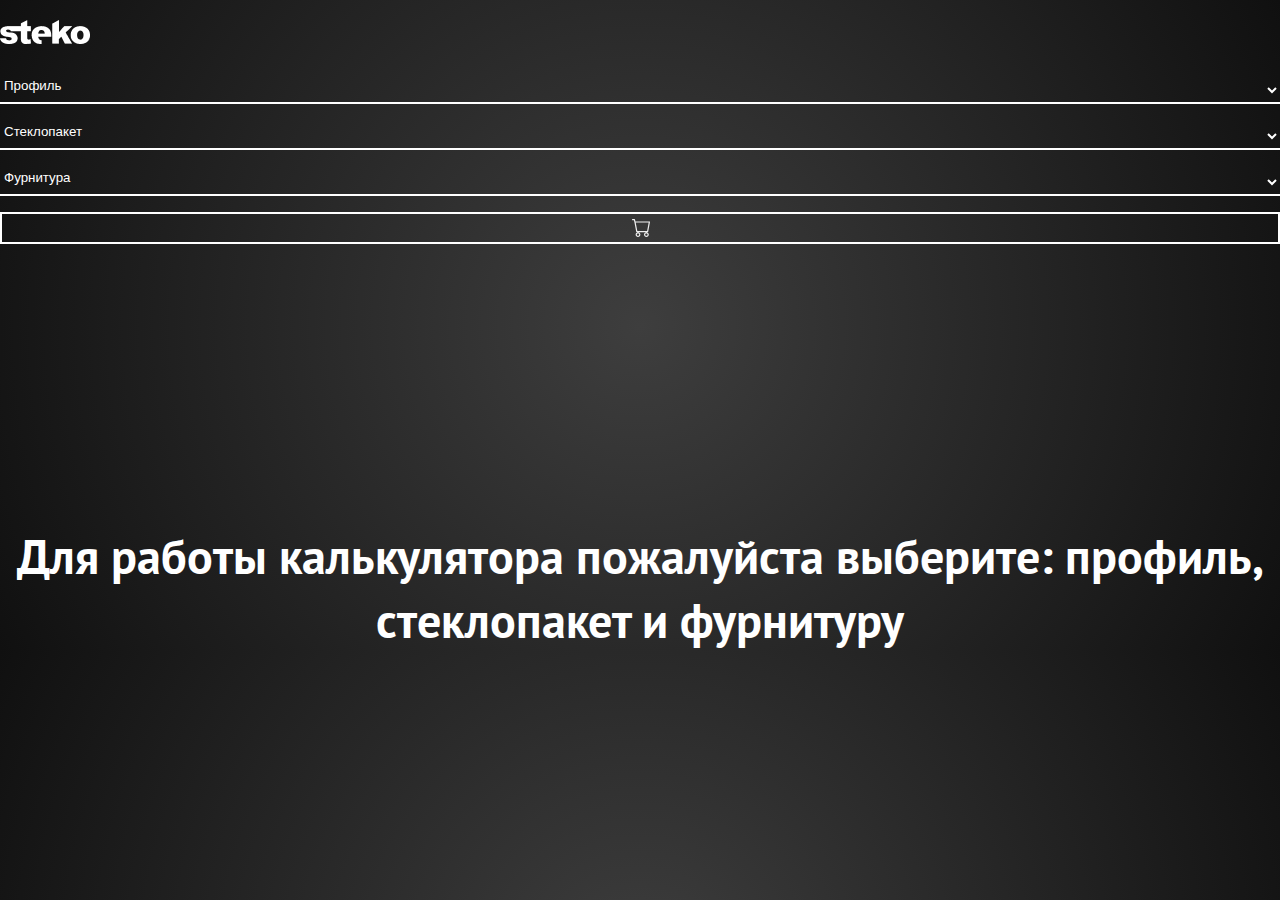
==== commit e3224cb4: "added cart,added mail" ====
--- a/index.html
+++ b/index.html
@@ -24,6 +24,7 @@
     <link rel="stylesheet" href="./style/main.css" />
   </head>
   <body>
+    <div class="dark-body hidden"></div>
     <div class="content-wrap">
       <div class="container">
         <div class="row">
@@ -91,7 +92,7 @@
           </div>
           <div class="col-sm-0 col-md-1">
             <button class="order-button">
-              <span class="cart-count">3</span>
+              <span class="cart-count"></span>
               <img
                 class="cart-image"
                 src="./images/cart.svg"
@@ -103,7 +104,6 @@
         </div>
       </div>
       <div class="container">
-        <div class="dark-body hidden"></div>
         <div class="pre-message">
           <h1 class="pre-message-title">
             Для работы калькулятора пожалуйста выберите: профиль, стеклопакет и
@@ -165,7 +165,7 @@
                   loading="lazy"
                 />
               </div>
-              <div data-mode="1" class="window">
+              <div data-mode="5" class="window">
                 <img
                   data-active="./images/window-balkonActive.svg"
                   src="./images/window-balkon.svg"
@@ -415,8 +415,9 @@
                 <div class="row">
                   <div class="col-12 bottom-block">
                     <div class="result-wrap">
-                      Текущая стоимость:
+                      <span>Текущая стоимость:</span>
                       <span class="text-result" id="result">10000</span>
+                      <span>грн</span>
                     </div>
                     <div data-mode="4" class="add-pos-dis">
                       <span class="add-simbol">+</span>
@@ -446,25 +447,83 @@
         <table class="main-table">
           <thead>
             <tr>
-              <td class="table-title table-product">ТОВАР</td>
-              <td class="table-title table-desc">ОПИСАНИЕ</td>
-              <td class="table-title table-count">КОЛИЧЕСТВО</td>
+              <td class="head-table-title table-product">ТОВАР</td>
+              <td class="head-table-title table-desc">ОПИСАНИЕ</td>
+              <td class="head-table-title table-count">КОЛИЧЕСТВО</td>
               <td></td>
             </tr>
           </thead>
           <tbody id="tableBody"></tbody>
         </table>
-        <footer class="table-footer">
-          <div class="line"></div>
-          <span class="footer-text">
-            Данная цена примерная и может отличаться от действительной так как
-            зависит от многих параметров. Для более детально расчета и
-            информации по скидке рекомендуем нажать "Заказать" для связи с
-            менеджером.
-          </span>
-        </footer>
+        <div class="form-wrap hidden">
+          <form action="mail.php" method="POST" class="main-form">
+            <input
+              type="text"
+              name="user_name"
+              placeholder="Имя"
+              class="main-form-input"
+              required
+            />
+            <input
+              type="email"
+              name="user_email"
+              placeholder="Email"
+              class="main-form-input"
+            />
+            <input
+              type="text"
+              name="user_phone"
+              placeholder="Телефон"
+              class="main-form-input"
+              required
+            />
+            <input
+              type="text"
+              name="user_city"
+              placeholder="Город"
+              class="main-form-input"
+              required
+            />
+            <input
+              type="text"
+              name="user_comment"
+              placeholder="Комментарий"
+              class="main-form-input"
+            />
+            <textarea
+              class="hidden"
+              name="table"
+              id="aria-table"
+              cols="3000"
+              class=""
+              rows="1000"
+            ></textarea>
+            <button class="submit-button" type="submit">заказать</button>
+          </form>
+        </div>
+        <div class="resul-wrap">
+          <div class="total-result-wrap">
+            <img
+              src="./images/info.svg"
+              class="info-cart"
+              alt="Информация"
+              loading="lazy"
+            />
+            <div class="warning-block-cart hidden">
+              Данная цена примерная и может отличаться от действительной так как
+              зависит от многих параметров. Для более детально расчета и
+              информации по скидке рекомендуем нажать "Заказать" для связи с
+              менеджером.
+            </div>
+            <span class="result-text">Общая стоимость</span>
+            <span class="result-price">123 213 </span>
+            <span class="result-text"> грн</span>
+          </div>
+          <button id="main-order" class="main-order-button">заказать</button>
+        </div>
       </div>
     </div>
+    <script src="https://ajax.googleapis.com/ajax/libs/jquery/1.11.3/jquery.min.js"></script>
     <script
       src="https://cdn.jsdelivr.net/npm/bootstrap@5.0.1/dist/js/bootstrap.bundle.min.js"
       integrity="sha384-gtEjrD/SeCtmISkJkNUaaKMoLD0//ElJ19smozuHV6z3Iehds+3Ulb9Bn9Plx0x4"
--- a/style/main.css
+++ b/style/main.css
@@ -315,11 +315,6 @@
 .animation--active {
   animation: fade 1s linear;
 }
-.table-title {
-  font-weight: bold;
-  font-size: 24px;
-  line-height: 32px;
-}
 .table-text {
   display: block;
   font-size: 18px;
@@ -357,11 +352,79 @@
   font-size: 24px;
   line-height: 32px;
   text-transform: uppercase;
+  padding-bottom: 8px;
+}
+.head-table-title {
+  font-weight: bold;
+  font-size: 24px;
+  line-height: 32px;
+  text-transform: uppercase;
   padding-bottom: 24px;
 }
+.table-price {
+  width: 30%;
+  position: absolute;
+  bottom: -1%;
+  right: -5%;
+  font-weight: bold;
+  font-size: 24px;
+  line-height: 32px;
+}
 .cart-wrap {
-  padding-bottom: 48px;
+  height: 96vh;
   position: relative;
+}
+.cart-info-wrap {
+  display: flex;
+  align-items: center;
+  padding-bottom: 40px;
+}
+@keyframes radial-pulse {
+  0% {
+    box-shadow: 0px 0px 0px 0px rgb(255, 255, 255);
+  }
+  100% {
+    box-shadow: 0px 0px 16px 1px rgb(255, 255, 255);
+  }
+}
+.main-order-button {
+  border: none;
+  letter-spacing: 0.15em;
+  text-transform: uppercase;
+  background: #fff;
+  font-weight: bold;
+  font-size: 12px;
+  line-height: 16px;
+  padding: 28px 16px;
+}
+.total-result-wrap {
+  position: relative;
+  display: flex;
+  flex-direction: row;
+  align-items: center;
+  color: #000;
+  background: #fff;
+  padding: 22px 16px;
+}
+.result-text {
+  font-size: 18px;
+  line-height: 28px;
+}
+.result-price {
+  padding-left: 8px;
+  padding-right: 8px;
+  font-weight: bold;
+  font-size: 24px;
+  line-height: 32px;
+}
+.resul-wrap {
+  padding-top: 40px;
+  padding-bottom: 40px;
+  margin-left: auto;
+  display: flex;
+  justify-content: space-between;
+  align-items: center;
+  width: 35%;
 }
 .footer-text {
   padding-top: 16px;
@@ -371,9 +434,12 @@
   line-height: 16px;
 }
 .table-footer {
+  position: fixed;
+  bottom: 0;
+  left: 0;
+  padding-top: 240px;
   width: 100%;
   text-align: center;
-  position: absolute;
   bottom: 0;
   left: 0;
 }
@@ -386,7 +452,11 @@
 }
 tbody td {
   border: 2px solid white;
-  padding: 24px 16px;
+  padding: 16px;
+}
+.table-cell-wrap {
+  position: relative;
+  height: 100%;
 }
 .table-product {
   width: 455px;
@@ -521,6 +591,46 @@
   border: 2px solid #ffffff;
   width: 100%;
 }
+.form-wrap {
+  position: absolute;
+  top: 50%;
+  left: 50%;
+  transform: translate(-50%, -50%);
+  z-index: 10;
+}
+.main-form {
+  padding-top: 1px;
+}
+.main-form-input {
+  display: block;
+  width: 80%;
+  margin: 0 auto;
+  margin-top: 16px;
+  padding: 8px 16px;
+  padding-left: 0;
+  color: white;
+  background: transparent;
+  border: none;
+  border-bottom: 2px solid white;
+}
+.main-form-input::placeholder {
+  color: white;
+}
+.submit-button {
+  display: block;
+  margin: 0 auto;
+  margin-top: 76px;
+  width: 300px;
+  height: 72px;
+  background: transparent;
+  border: 2px solid #ffffff;
+  text-transform: uppercase;
+  font-size: 24px;
+  line-height: 24px;
+  text-align: center;
+  letter-spacing: 0.15em;
+  color: #ffffff;
+}
 .info-wrap {
   display: flex;
   align-items: center;
@@ -613,17 +723,42 @@
   font-size: 24px;
   line-height: 32px;
 }
+.info-cart {
+  filter: invert(1);
+  width: 16px;
+  cursor: pointer;
+  margin-right: 8px;
+  font-style: normal;
+  font-weight: bold;
+  font-size: 24px;
+  line-height: 32px;
+  border-radius: 50%;
+}
 .warning-block {
   z-index: 3;
-  padding: 8px;
+  padding: 16px;
   font-size: 18px;
   text-align: center;
   background: black;
   position: absolute;
   left: 10%;
   top: 60px;
-  width: 345px;
-  height: 135px;
+  width: 360px;
+  height: 120px;
+  box-shadow: 0px 4px 16px rgba(255, 255, 255, 0.25);
+}
+.warning-block-cart {
+  color: white;
+  z-index: 3;
+  padding: 16px;
+  font-size: 18px;
+  text-align: center;
+  background: black;
+  position: absolute;
+  bottom: 100%;
+  right: 27%;
+  width: 480px;
+  height: 154px;
   box-shadow: 0px 4px 16px rgba(255, 255, 255, 0.25);
 }
 .button-toggle {
@@ -633,6 +768,12 @@
 }
 .button-right-arrow {
   transform: scale(-1, 1);
+}
+.main-form {
+  background: #000;
+  width: 640px;
+  padding: 24px;
+  height: 500px;
 }
 .cart-message {
   background: #101010;
@@ -642,7 +783,7 @@
   transform: translate(-50%, -50%);
   z-index: 10;
   width: 700px;
-  height: 176px;
+  height: 216px;
   font-weight: bold;
   font-size: 36px;
   line-height: 48px;
@@ -651,10 +792,10 @@
   padding-top: 42px;
 }
 .cart-main-title {
+  text-transform: uppercase;
+  font-weight: bold;
+  font-size: 48px;
   padding-bottom: 40px;
-  text-transform: uppercase;
-  font-weight: bold;
-  font-size: 48px;
   line-height: 64px;
 }
 .button-back {
@@ -698,11 +839,10 @@
   text-align: center;
   white-space: nowrap;
   padding: 0 16px;
-  padding-left: 32px;
 }
 .text-result {
   padding-left: 8px;
-  width: 40px;
+  padding-right: 8px;
   font-weight: bold;
   font-size: 24px;
   line-height: 32px;
@@ -784,8 +924,11 @@
 .order-button:hover {
   box-shadow: 0px 0px 15px 0px #ffffff;
 }
+.cart-count {
+  padding-right: 4px;
+}
 .cart-image {
-  padding-left: 4px;
+  padding-right: 2px;
   filter: invert(1);
   width: 20px;
 }
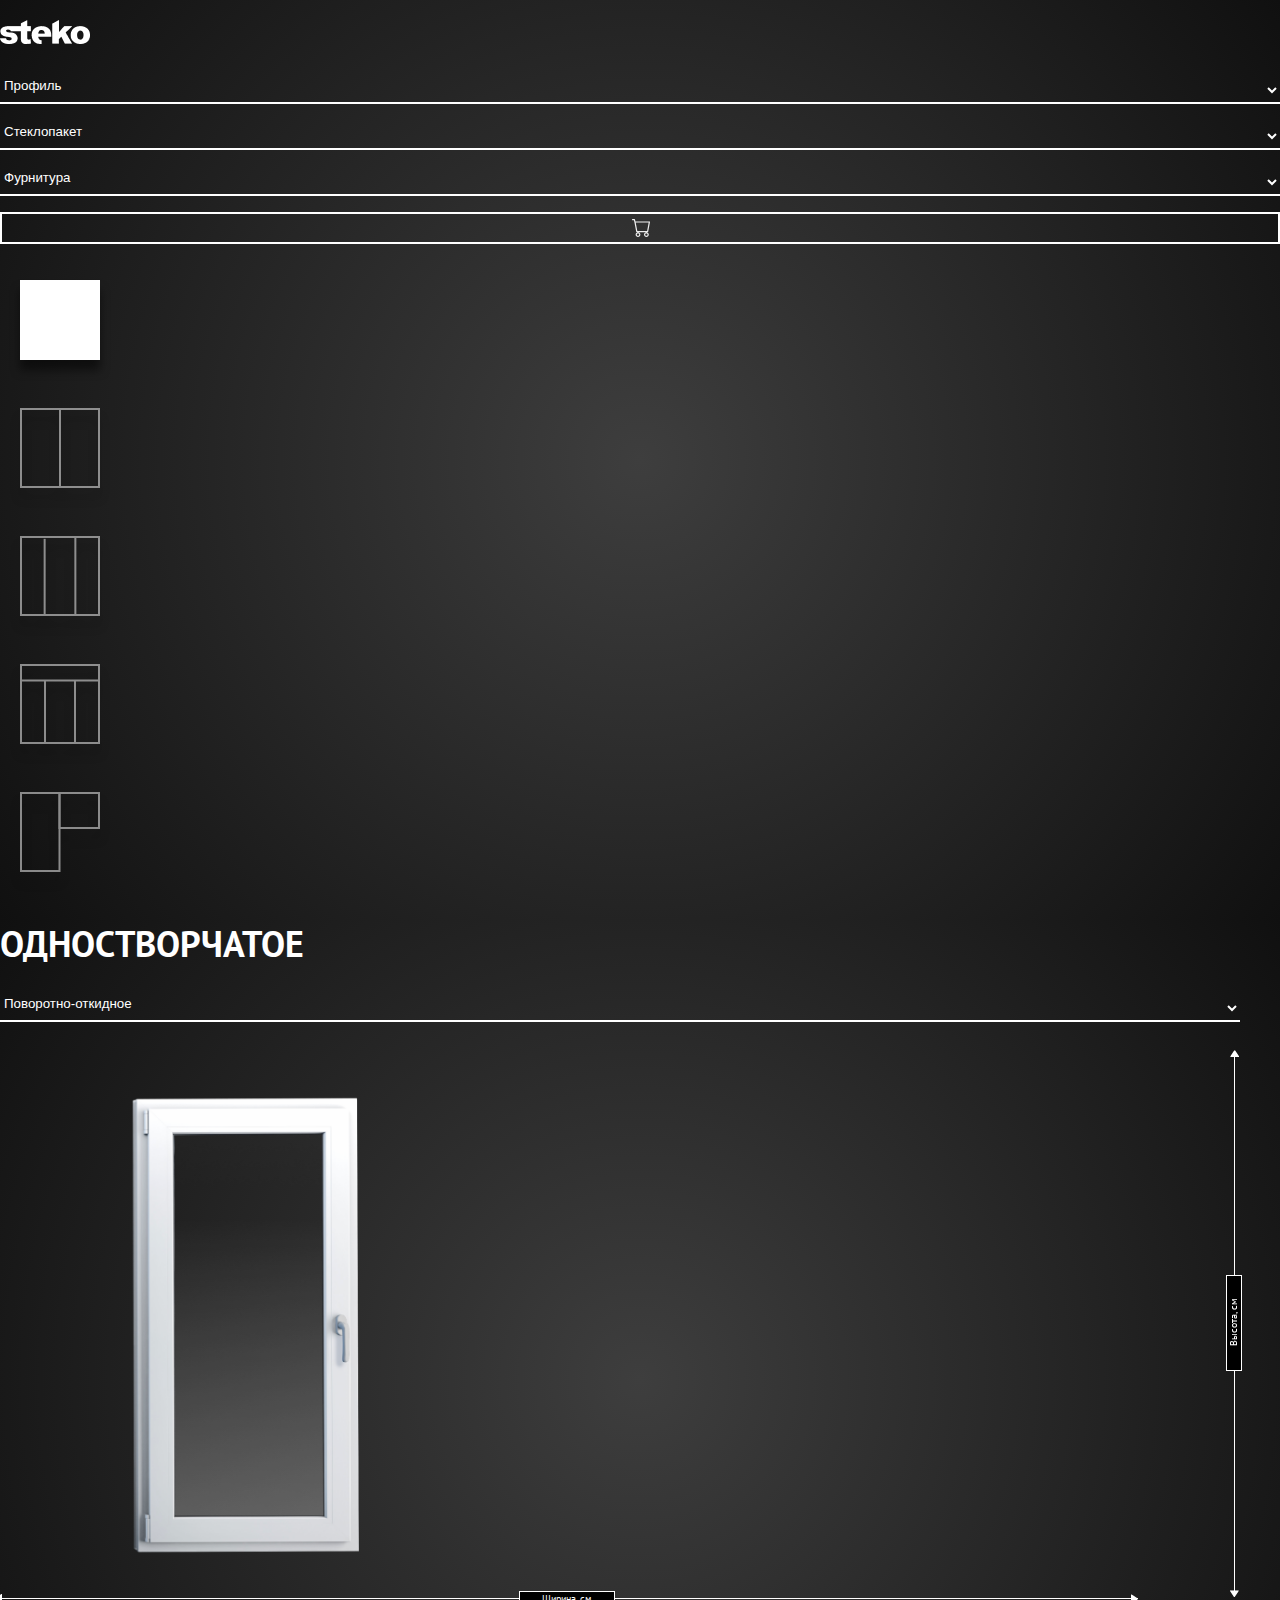
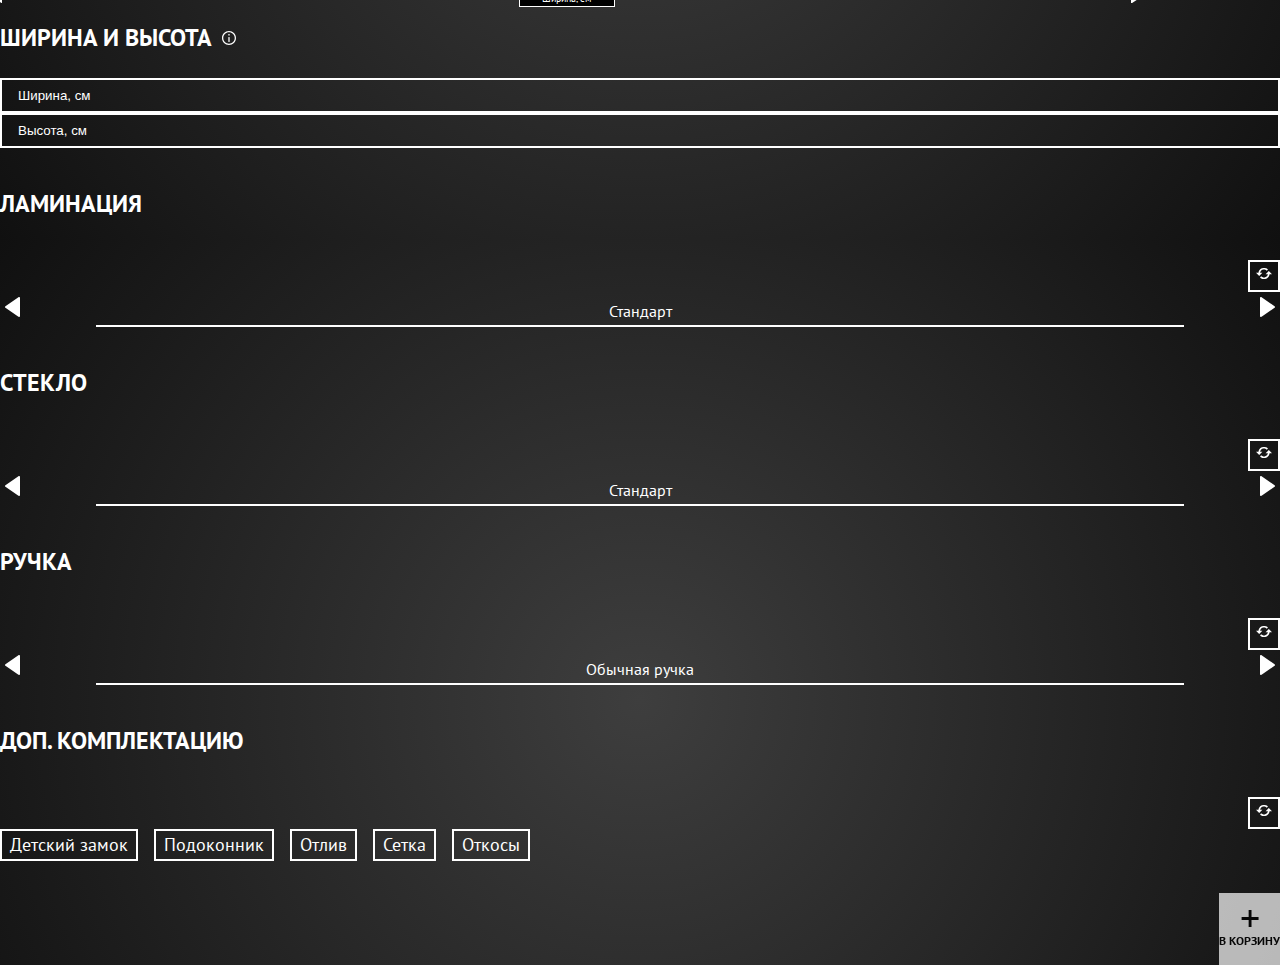
==== commit 8bee9f65: "fixed adaptive and icon" ====
--- a/index.html
+++ b/index.html
@@ -14,6 +14,7 @@
       href="https://fonts.googleapis.com/css2?family=PT+Sans:wght@400;700&display=swap"
       rel="stylesheet"
     />
+    <link rel="shortcut icon" href="./images/favicon.ico" type="image/x-icon" />
     <link
       href="https://cdn.jsdelivr.net/npm/bootstrap@5.0.1/dist/css/bootstrap.min.css"
       rel="stylesheet"
@@ -38,7 +39,7 @@
                   loading="lazy"
                 />
               </a>
-              <div class="small-toggle">
+              <!-- <div class="small-toggle hidden">
                 <div id="toggles">
                   <input
                     type="checkbox"
@@ -55,12 +56,12 @@
                     data-on=""
                   ></label>
                 </div>
-              </div>
+              </div> -->
             </div>
           </div>
           <div class="col-sm-12 col-md-3">
             <select class="main-select" name="select" required="">
-              <option value="">Профиль</option>
+              <option disa value="">Профиль</option>
               <option value="8000">Steko IDEAL 8000 Round Line</option>
               <option value="7000">Steko IDEAL 7000</option>
               <option value="4000">Steko IDEAL 4000</option>
@@ -91,7 +92,7 @@
             </select>
           </div>
           <div class="col-sm-0 col-md-1">
-            <button class="order-button">
+            <button id="big-order-button" class="order-button">
               <span class="cart-count"></span>
               <img
                 class="cart-image"
@@ -104,16 +105,16 @@
         </div>
       </div>
       <div class="container">
-        <div class="pre-message">
+        <div class="pre-message hidden">
           <h1 class="pre-message-title">
             Для работы калькулятора пожалуйста выберите: профиль, стеклопакет и
             фурнитуру
           </h1>
         </div>
-        <div class="row choice-window-block hidden">
+        <div class="row choice-window-block">
           <div class="col-xl-2 col-lg-12">
             <div class="window-wrap">
-              <div class="big-toggle">
+              <div class="big-toggle hidden">
                 <div id="toggles">
                   <input
                     type="checkbox"
@@ -198,7 +199,7 @@
                   alt="Стрелка влево"
                   loading="lazy"
                 />
-                <div class="block-width">Ширина, мм</div>
+                <div class="block-width">Ширина, см</div>
                 <img
                   class="arrow-right"
                   src="./images/arrow.svg"
@@ -214,7 +215,7 @@
                   loading="lazy"
                 />
                 <div class="block-height">
-                  <span class="reverse-text">Высота, мм</span>
+                  <span class="reverse-text">Высота, см</span>
                 </div>
                 <img
                   class="arrow-bot"
@@ -237,7 +238,7 @@
                 />
                 <div class="warning-block hidden">
                   Внимание! Значение высоты и ширины ограничены Ширина от 500,
-                  мм до 2700, мм Высота от 500, мм до 1600, мм
+                  см до 2700, см Высота от 500, см до 1600, см
                 </div>
               </div>
             </div>
@@ -246,18 +247,20 @@
                 <div class="row">
                   <div class="col-6">
                     <input
+                      autocomplete="off"
                       id="widthInp"
                       class="main-input"
                       type="text"
-                      placeholder="Ширина, мм"
+                      placeholder="Ширина, см"
                     />
                   </div>
                   <div class="col-6">
                     <input
+                      autocomplete="off"
                       id="heightInp"
                       class="main-input"
                       type="text"
-                      placeholder="Высота, мм"
+                      placeholder="Высота, см"
                     />
                   </div>
                 </div>
@@ -396,32 +399,60 @@
                 <div class="row">
                   <div class="col-12">
                     <div class="extend-elems">
-                      <span data-extend="lock" class="extend-item"
+                      <span data-extend="Детский замок" class="extend-item"
                         >Детский замок</span
                       >
-                      <span data-extend="windowsill" class="extend-item"
+                      <span data-extend="Подоконник" class="extend-item"
                         >Подоконник</span
                       >
-                      <span data-extend="meticulous" class="extend-item"
-                        >Отлив</span
-                      >
-                      <span data-extend="net" class="extend-item">Сетка</span>
-                      <span data-extend="slopes" class="extend-item"
+                      <span data-extend="Отлив" class="extend-item">Отлив</span>
+                      <span data-extend="Сетка" class="extend-item">Сетка</span>
+                      <span data-extend="Откосы" class="extend-item"
                         >Откосы</span
                       >
                     </div>
                   </div>
                 </div>
                 <div class="row">
-                  <div class="col-12 bottom-block">
-                    <div class="result-wrap">
-                      <span>Текущая стоимость:</span>
-                      <span class="text-result" id="result">10000</span>
-                      <span>грн</span>
-                    </div>
-                    <div data-mode="4" class="add-pos-dis">
+                  <div class="bottom-block">
+                    <div class="col-lg-9 col-md-12 col-sm-12 col-12">
+                      <div class="result-wrap">
+                        <span>Текущая стоимость:</span>
+                        <span class="text-result" id="result">10000</span>
+                        <div class="uah-wrap">
+                          <span id="uah" class="result-text result-text-uah">
+                            ₴</span
+                          >
+                          <div class="warning-block-uah hidden">
+                            Украинская гривна
+                          </div>
+                        </div>
+                      </div>
+                    </div>
+                    <div data-mode="4" class="col-lg-3 col-md-12 col-sm-0">
+                      <div class="add-pos-dis-sm">
+                        <span class="add-simbol">+</span>
+                        <span class="add-simbol">В корзину</span>
+                      </div>
+                    </div>
+                  </div>
+                </div>
+                <div class="row">
+                  <div class="cart-result-wrap col-xs-6">
+                    <div data-mode="4" class="add-pos-dis col-xs-6">
                       <span class="add-simbol">+</span>
-                      <span class="add-simbol">Добавить</span>
+                      <span class="add-simbol">В корзину</span>
+                    </div>
+                    <div class="col-xs-6 button-wrap">
+                      <button id="small-order-button" class="order-button">
+                        <span class="cart-count"></span>
+                        <img
+                          class="cart-image"
+                          src="./images/cart.svg"
+                          alt="Корзина"
+                          loading="lazy"
+                        />
+                      </button>
                     </div>
                   </div>
                 </div>
@@ -498,7 +529,9 @@
               class=""
               rows="1000"
             ></textarea>
-            <button class="submit-button" type="submit">заказать</button>
+            <button id="final-button" class="submit-button" type="submit">
+              заказать
+            </button>
           </form>
         </div>
         <div class="resul-wrap">
@@ -517,7 +550,8 @@
             </div>
             <span class="result-text">Общая стоимость</span>
             <span class="result-price">123 213 </span>
-            <span class="result-text"> грн</span>
+            <span id="uah" class="result-text result-text-uah"> ₴</span>
+            <div class="warning-block-uah hidden">Украинская гривна</div>
           </div>
           <button id="main-order" class="main-order-button">заказать</button>
         </div>
--- a/style/main.css
+++ b/style/main.css
@@ -140,21 +140,6 @@
 .window-wrap {
   padding-top: 20px;
 }
-.frame-glass-wrap-fixed {
-  transition: 0.3s;
-  z-index: 3;
-  position: fixed;
-  top: -70px;
-  width: 100%;
-  background: rgb(34, 34, 34);
-  background: linear-gradient(
-    90deg,
-    rgba(34, 34, 34, 1) 0%,
-    rgba(47, 47, 47, 1) 50%,
-    rgba(34, 34, 34, 1) 100%
-  );
-  left: -20px;
-}
 
 .window {
   margin: 20px;
@@ -166,17 +151,19 @@
   height: 80px;
   opacity: 0.5;
   margin-top: 0;
+  filter: drop-shadow(0px 10px 5px rgba(0, 0, 0, 0.5));
 }
 .window:last-of-type {
   filter: drop-shadow(0px 10px 5px rgba(0, 0, 0, 0.5));
 }
 .add-pos-dis {
+  display: flex;
+  display: none;
   cursor: auto;
   text-transform: uppercase;
   color: #000;
   border: none;
   text-align: center;
-  display: flex;
   flex-direction: column;
   justify-content: center;
   background: white;
@@ -187,6 +174,23 @@
   height: 72px;
   margin-top: 0;
 }
+
+.add-pos-dis-sm {
+  cursor: auto;
+  text-transform: uppercase;
+  color: #000;
+  border: none;
+  text-align: center;
+  display: flex;
+  flex-direction: column;
+  justify-content: center;
+  background: white;
+  opacity: 0.7;
+  transition: 0.5s;
+  margin-left: auto;
+  height: 72px;
+  margin-top: 0;
+}
 .add-pos-act {
   opacity: 1;
   cursor: pointer;
@@ -227,7 +231,7 @@
 }
 .window--active {
   animation: fade 0.5s linear;
-  filter: drop-shadow(0px 0px 15px rgba(255, 255, 255, 0.4));
+  filter: drop-shadow(0px 10px 5px rgba(0, 0, 0, 0.5));
   opacity: 1;
 }
 .window-glass {
@@ -236,9 +240,9 @@
   margin: 0 auto;
   z-index: -1;
   margin-top: 20px;
-  width: 214px;
-  height: 452px;
-  transform: translate(80%, 9%);
+  width: 210px;
+  height: 432px;
+  transform: translate(83%, 13%);
 }
 .window-glass-double {
   position: absolute;
@@ -246,7 +250,7 @@
   margin: 0 auto;
   z-index: -1;
   margin-top: 20px;
-  width: 390px;
+  width: 396px;
   height: 420px;
   transform: translate(20%, 10%);
 }
@@ -272,24 +276,40 @@
   transform: translate(20%, 18%);
 }
 .table-window-glass {
-  width: 70px;
-  height: 130px;
-  transform: translate(80%, 7%);
+  position: absolute;
+  background-position: center center;
+  margin: 0 auto;
+  z-index: -1;
+  width: 68px;
+  height: 142px;
+  transform: translate(85%, 14%);
 }
 .table-window-glass-double {
+  position: absolute;
+  background-position: center center;
+  margin: 0 auto;
+  z-index: -1;
   width: 140px;
   height: 129px;
-  transform: translate(18%, 5%);
+  transform: translate(18%, 18%);
 }
 .table-window-glass-triple {
+  position: absolute;
+  background-position: center center;
+  margin: 0 auto;
+  z-index: -1;
   width: 149px;
-  height: 111px;
-  transform: translate(11%, 18%);
+  height: 115px;
+  transform: translate(11%, 35%);
 }
 .table-window-glass-quad {
+  position: absolute;
+  background-position: center center;
+  margin: 0 auto;
+  z-index: -1;
   width: 136px;
   height: 129px;
-  transform: translate(18%, 5%);
+  transform: translate(18%, 19%);
 }
 .window-frame {
   background-repeat: no-repeat;
@@ -361,14 +381,36 @@
   text-transform: uppercase;
   padding-bottom: 24px;
 }
+.uah-wrap {
+  position: relative;
+}
+.result-text-uah {
+  cursor: pointer;
+  font-weight: bold;
+}
+.warning-block-uah {
+  position: absolute;
+  color: white;
+  z-index: 3;
+  padding: 16px;
+  font-size: 18px;
+  text-align: center;
+  background: black;
+  bottom: 80%;
+  right: 0%;
+  box-shadow: 0px 4px 16px rgba(255, 255, 255, 0.25);
+}
 .table-price {
-  width: 30%;
+  white-space: nowrap;
+  text-align: right;
+  width: 31%;
   position: absolute;
   bottom: -1%;
-  right: -5%;
+  right: 2%;
   font-weight: bold;
   font-size: 24px;
   line-height: 32px;
+  display: none;
 }
 .cart-wrap {
   height: 96vh;
@@ -388,7 +430,7 @@
   }
 }
 .main-order-button {
-  border: none;
+  border: 2px solid white;
   letter-spacing: 0.15em;
   text-transform: uppercase;
   background: #fff;
@@ -397,14 +439,18 @@
   line-height: 16px;
   padding: 28px 16px;
 }
+
 .total-result-wrap {
+  white-space: nowrap;
   position: relative;
   display: flex;
   flex-direction: row;
   align-items: center;
   color: #000;
   background: #fff;
-  padding: 22px 16px;
+  padding: 22px 32px;
+  margin-right: 24px;
+  display: none;
 }
 .result-text {
   font-size: 18px;
@@ -418,13 +464,12 @@
   line-height: 32px;
 }
 .resul-wrap {
+  margin-left: auto;
   padding-top: 40px;
   padding-bottom: 40px;
-  margin-left: auto;
   display: flex;
-  justify-content: space-between;
+  justify-content: flex-end;
   align-items: center;
-  width: 35%;
 }
 .footer-text {
   padding-top: 16px;
@@ -444,15 +489,21 @@
   left: 0;
 }
 .main-table {
+  margin: 0 auto;
   margin-top: 40px;
   height: 100px;
 }
 tbody tr {
   border: 2px solid white;
+}
+
+table tr > * {
+  display: table-cell;
 }
 tbody td {
   border: 2px solid white;
   padding: 16px;
+  height: 300px;
 }
 .table-cell-wrap {
   position: relative;
@@ -551,6 +602,8 @@
 }
 
 .dark-body {
+  height: 100vh;
+  overflow: hidden;
   position: absolute;
   right: 0;
   top: 0;
@@ -565,6 +618,13 @@
   font-size: 48px;
   line-height: 64px;
   text-align: center;
+}
+.thak-title {
+  margin-top: 0;
+  position: absolute;
+  top: 50%;
+  left: 50%;
+  transform: translate(-50%, -50%);
 }
 .main-title {
   margin: 0;
@@ -619,7 +679,7 @@
 .submit-button {
   display: block;
   margin: 0 auto;
-  margin-top: 76px;
+  margin-top: 40px;
   width: 300px;
   height: 72px;
   background: transparent;
@@ -659,7 +719,6 @@
   display: inline-block;
   padding: 3px;
 }
-
 .right {
   transform: rotate(-45deg);
   -webkit-transform: rotate(-45deg);
@@ -748,6 +807,7 @@
   box-shadow: 0px 4px 16px rgba(255, 255, 255, 0.25);
 }
 .warning-block-cart {
+  white-space: normal;
   color: white;
   z-index: 3;
   padding: 16px;
@@ -758,7 +818,6 @@
   bottom: 100%;
   right: 27%;
   width: 480px;
-  height: 154px;
   box-shadow: 0px 4px 16px rgba(255, 255, 255, 0.25);
 }
 .button-toggle {
@@ -773,10 +832,10 @@
   background: #000;
   width: 640px;
   padding: 24px;
-  height: 500px;
+  height: 464px;
 }
 .cart-message {
-  background: #101010;
+  background: rgba(16, 16, 16, 0.719);
   position: absolute;
   top: 50%;
   left: 50%;
@@ -784,12 +843,12 @@
   z-index: 10;
   width: 700px;
   height: 216px;
-  font-weight: bold;
+  font-weight: normal;
   font-size: 36px;
   line-height: 48px;
   text-align: center;
   color: #ffffff;
-  padding-top: 42px;
+  padding: 40px;
 }
 .cart-main-title {
   text-transform: uppercase;
@@ -827,24 +886,43 @@
   align-items: center;
   display: flex;
   flex-direction: row;
+  justify-content: center;
   flex-wrap: nowrap;
   background: white;
   color: #000;
-  width: 280px;
+  padding: 22px 8px;
   height: 72px;
   font-weight: normal;
+  font-size: 14px;
+  transition: 0.5s;
+  line-height: 28px;
+  margin-right: 24px;
+  margin-bottom: 0px;
+  text-align: center;
+  white-space: nowrap;
+  display: none;
+}
+.cart-result-wrap {
+  align-items: center;
+  display: flex;
+  flex-direction: row;
+  justify-content: space-between;
+  flex-wrap: nowrap;
+  color: #000;
+  padding: 0;
+  font-weight: normal;
   font-size: 18px;
+  transition: 0.5s;
   line-height: 28px;
-  margin-bottom: 24px;
+  margin-bottom: 8px;
   text-align: center;
   white-space: nowrap;
-  padding: 0 16px;
 }
 .text-result {
-  padding-left: 8px;
-  padding-right: 8px;
-  font-weight: bold;
-  font-size: 24px;
+  padding-left: 4px;
+  padding-right: 4px;
+  font-weight: bold;
+  font-size: 19px;
   line-height: 32px;
 }
 .refresh-button {
@@ -856,6 +934,10 @@
   display: block;
   margin-left: auto;
 }
+
+.table-trash {
+  display: none;
+}
 .refresh-button-image {
   padding-bottom: 3px;
   width: 16px;
@@ -896,6 +978,7 @@
   padding-top: 16px;
   display: flex;
   justify-content: space-between;
+  flex-wrap: wrap;
 }
 .footer-text {
   padding-top: 8px;
@@ -932,6 +1015,51 @@
   filter: invert(1);
   width: 20px;
 }
+.thank-you-link {
+  border: 2px solid white;
+  padding: 8px 16px;
+  background: transparent;
+  text-decoration: none;
+  margin-top: 24px;
+  color: white;
+}
+.thank-you-link:hover {
+  color: white;
+}
+.thank-text {
+  padding-bottom: 24px;
+}
+.cart-message-thank {
+  background: #101010;
+  margin: 0 auto;
+  margin-top: 10%;
+  z-index: 10;
+  width: 700px;
+  font-weight: bold;
+  font-size: 36px;
+  line-height: 48px;
+  text-align: center;
+  color: #ffffff;
+  padding-top: 42px;
+  padding-bottom: 42px;
+}
+#small-order-button {
+  display: none;
+}
+
+.change-button {
+  border: none;
+  background: transparent;
+  position: absolute;
+  top: 2%;
+  right: 2%;
+}
+.change-image {
+  width: 24px;
+}
+.col-wrap {
+  position: relative;
+}
 @media screen and (max-width: 1400px) {
   .result-wrap {
     width: 240px;
@@ -972,15 +1100,17 @@
   }
 }
 @media screen and (max-width: 992px) {
+  .add-pos-dis-sm {
+    margin-top: 16px;
+  }
   .frame-glass-wrap {
     padding-top: 30px;
     margin-left: -100px;
   }
   .result-wrap {
-    flex-direction: column;
     align-items: center;
     text-align: center;
-    width: 130px;
+    width: auto;
     font-size: 14px;
     padding: 0 8px;
   }
@@ -994,9 +1124,48 @@
   .order-button {
     width: 80px;
   }
+  .result-wrap {
+    margin-right: 0;
+  }
+  .table-price {
+    width: 31%;
+    right: 5%;
+  }
+
+  tbody td {
+    height: 330px;
+  }
 }
 
 @media screen and (max-width: 768px) {
+  .cart-message {
+    font-size: 24px;
+    width: 90%;
+    height: auto;
+  }
+
+  tbody td {
+    height: 350px;
+  }
+  .pre-message-title {
+    margin-top: 64px;
+    font-weight: bold;
+    font-size: 24px;
+    line-height: 32px;
+    text-align: center;
+  }
+  .add-pos-dis {
+    display: flex;
+  }
+  .add-pos-dis-sm {
+    display: none;
+  }
+  #big-order-button {
+    display: none;
+  }
+  #small-order-button {
+    display: block;
+  }
   .big-toggle {
     display: none;
   }
@@ -1013,62 +1182,147 @@
     max-width: 460px;
     max-height: 460px;
   }
-  .frame-glass-wrap {
-    margin-left: 20px;
-  }
   .window-glass {
-    width: 179px;
-    height: 352px;
+    width: 213px;
+    height: 432px;
   }
   .window-glass-double {
-    width: 340px;
-    height: 350px;
+    width: 420px;
+    height: 429px;
   }
 
   .window-glass-triple {
-    width: 380px;
-    height: 260px;
+    width: 470px;
+    height: 316px;
   }
   .window-glass-quad {
-    width: 330px;
-    height: 320px;
+    width: 410px;
+    height: 390px;
   }
   .border-bot {
     width: 400px;
+    left: 20%;
+  }
+  .border-right {
+    right: -16px;
+    height: 450px;
+    top: 9%;
+  }
+  .frame-glass-wrap {
+    margin-left: -50px;
+    margin-top: 70px;
+  }
+  .cart-result-wrap {
+    height: 100px;
+    padding: 16px 12px;
+  }
+  .result-wrap {
+    width: 100%;
+    justify-content: center;
+  }
+  .add-pos-dis {
+    margin-left: 0;
+    margin-right: auto;
+    width: 95%;
+  }
+  .button-wrap {
+    width: 100%;
+  }
+  .resul-wrap {
+    margin-left: 0;
+    width: auto;
+    flex-wrap: wrap;
+    margin-left: 0;
+    width: 100%;
+  }
+  #small-order-button {
+    margin-left: auto;
+    height: 72px;
+    width: 95%;
+  }
+}
+@media screen and (max-width: 576px) {
+  .table-price {
+    width: 31%;
+    right: 2%;
+  }
+  tbody td {
+    height: auto;
+  }
+  .main-form {
+    background: #000;
+    width: 100%;
+    padding: 24px;
+    height: 464px;
+  }
+  .warning-block {
     left: 4%;
-  }
-  .border-right {
-    height: 450px;
-  }
-  .frame-glass-wrap {
-    margin-left: 20px;
-    margin-top: 70px;
-  }
-}
-@media screen and (max-width: 576px) {
+    top: 60px;
+    width: 90%;
+    height: 134px;
+  }
+  .warning-block-cart {
+    bottom: 180%;
+    right: 7%;
+    width: 90%;
+  }
+  .main-order-button {
+    margin-bottom: 16px;
+  }
+  .total-result-wrap {
+    margin-bottom: 16px;
+  }
+  .resul-wrap {
+    margin-left: 0;
+    width: auto;
+    flex-wrap: wrap;
+  }
+  .table-window-glass {
+    width: 108px;
+    height: 226px;
+  }
+  .table-window-glass-double {
+    width: 231px;
+    height: 229px;
+    transform: translate(17%, 16%);
+  }
+  .table-window-glass-triple {
+    width: 249px;
+    height: 185px;
+    transform: translate(11%, 38%);
+  }
+
+  .table-desc {
+    width: 100%;
+  }
+  .resul-wrap {
+    justify-content: space-between;
+    width: 90%;
+  }
+  .table-window-glass-quad {
+    width: 225px;
+    height: 222px;
+    transform: translate(18%, 19%);
+  }
+  table tr > * {
+    display: block;
+  }
   .window-frame {
     width: 300px;
     height: 300px;
   }
-  .window-frame-fixed {
-    margin-left: 30px;
-  }
   .window-glass {
-    width: 117px;
-    height: 234px;
-  }
-  .window-glass-double {
-    width: 217px;
-    height: 220px;
-  }
-
+    width: 113px;
+    height: 212px;
+  }
   .window-glass-triple {
     width: 250px;
-    height: 160px;
+    height: 174px;
+    transform: translate(10%, 33%);
   }
   .window-glass-quad {
-    width: 220px;
-    height: 209px;
+    width: 219px;
+    height: 206px;
   }
   .border-bot {
     width: 80%;
@@ -1081,24 +1335,80 @@
   .main-title {
     font-size: 28px;
   }
-}
-@media screen and (max-width: 400px) {
-  .frame-glass-wrap-fixed {
-    width: 108%;
+  .window-frame-mirror {
+    width: 300px;
+    height: 300px;
   }
   .frame-glass-wrap {
-    margin-left: 0px;
+    margin-left: 25px;
+    margin-top: 70px;
+  }
+  .window-glass-double {
+    width: 222px;
+    height: 227px;
+  }
+  .table-product,
+  .table-desc,
+  .table-count {
+    display: none;
+  }
+  .button-table-trash {
+    display: block;
+    margin: 0 auto;
+  }
+  .cart-result-wrap {
+    padding: 16px 12px;
+  }
+  .add-pos-dis {
+    margin-left: 0;
+    margin-right: auto;
+    width: 95%;
+  }
+  .window {
+    width: 52px;
+    height: 64px;
+  }
+
+  .total-result-wrap {
+    margin-right: 0px;
+  }
+}
+@media screen and (max-width: 414px) {
+  .resul-wrap {
+    width: 100%;
+  }
+  .total-result-wrap {
+    align-items: center;
+    justify-content: center;
+    width: 100%;
+  }
+  .main-order-button {
+    width: 100%;
+  }
+  .frame-glass-wrap {
+    margin-left: 40px;
   }
   .border-right {
-    right: 2px;
-    height: 310px;
+    right: -24px;
+    height: 290px;
   }
   .border-bot {
     width: 80%;
     left: 10%;
   }
   .window {
-    width: 64px;
+    width: 48px;
     height: 64px;
   }
 }
+
+@media screen and (max-width: 375px) {
+  .frame-glass-wrap {
+    margin-left: 24px;
+  }
+}
+@media screen and (max-width: 320px) {
+  .frame-glass-wrap {
+    margin-left: -8px;
+  }
+}
